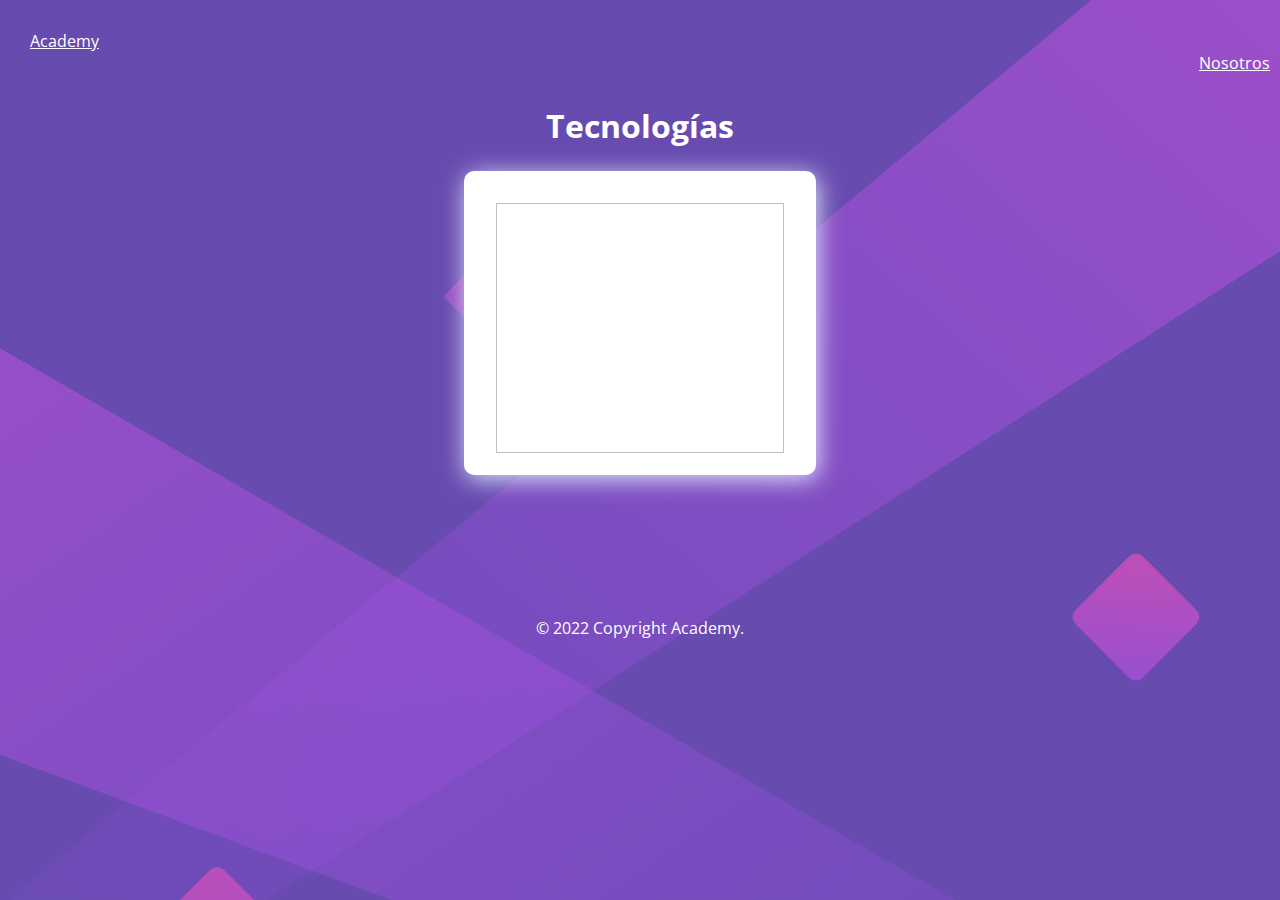
==== index.html @ c37f058a "BASE" ====
<!DOCTYPE html>
<html lang="es">
<head>
  <meta charset="UTF-8">
  <meta http-equiv="X-UA-Compatible" content="IE=edge">
  <meta name="viewport" content="width=device-width, initial-scale=1.0">
  
  <link rel="preconnect" href="https://fonts.googleapis.com" />
  <link rel="preconnect" href="https://fonts.gstatic.com" crossorigin />
  <link
    href="https://fonts.googleapis.com/css2?family=Red+Hat+Display:wght@500;600;700;900&display=swap"
    rel="stylesheet"
  />
  <link rel="stylesheet" href="static/css/style.css">
  <link rel="stylesheet" href="static/css/medias.css">
  <title>Inicio</title>

</head>
<body>
  <!-- HEADER -->
  <header class="hero">
    <nav>
      <a href="index.html" class="logo">Academy</h2>
      <ul class="nav_ul">
        <!--<li><a href="#">Cursos</a></li>-->
        <li><a href="nosotros.html">Nosotros</a></li>
        <!--<li><a href="#">Contacto</a></li>-->
      </ul>
    </nav>
  </header>

  <!-- MAIN -->
  <main class='mainContainer'>
    <section class='flexBoxContainer'>
      <div class='leftFlexBox'>
        <h1 class="mb">Tecnologías</h1>
        <div id="card">
          <img name="slider" width="500" height="250">
          
          <!--<div id="container">
            <h2 class="mb">Order Summary</h2>
            <p class="description mb">
              Lorem ipsum dolor sit amet consectetur, adipisicing elit. Sapiente a facere accusamus voluptas hic dignissimos molestiae itaque, quae provident rem.
            </p>
          </div>-->

        </div>
      </div>
      <!--<div class='rightFlexBox'></div>-->
    </section>

      <!-- FOOTER -->
    <footer class="footer">
      <div class='socialIcons'>
        <i class="fab fa-facebook-f icon"></i>
        <i class="fab fa-twitter icon"></i>
        <i class="fab fa-instagram icon"></i>
      </div>

      <div class="attribution">
        © 2022 Copyright Academy. 
        <!--<a href="#">Your Name Here</a>. -->
      </div>
    </footer>

  </main>
  <script type="text/javascript" src="static/js/app.js"></script>
</body>
</html>
---- static/css/style.css ----
@import url('https://fonts.googleapis.com/css2?family=Poppins:wght@600&display=swap');
@import url('https://fonts.googleapis.com/css2?family=Open+Sans&display=swap');

* {
  margin: 0;
  padding: 0;
  color: #fff;
  font-family: 'Open Sans', sans-serif;
}

ul {
    list-style-type: none;
}

body {
    background-color: hsl(257, 40%, 49%);
    background-image: url(../../static/imgs/bg-mobile.svg);
    background-size: cover;
    background-repeat: no-repeat;
    width: 100%;
    height: 100%;
}

/* ========== HEADER ============ */

.hero{
    display: inline-flex;
    width: 100%;
}


.logo {
    padding: 30px;
    margin-right: 180px;
    width: 35%;
}
  

nav{
    width: 100%;
    display: inline-flex;
}


.nav_ul {
    padding: 30px 10px;
    text-align: end;
    width: 65%;
}

.nav_ulv ul li{
    display: inline-flex;
    justify-content: center;
    align-items: center;
}
/* ========== MAIN ============ */

#card {
    background-color: white;
    height: 15rem;
    width: 35%;
    min-width: 18rem;
    max-width: 18rem;
    margin: 0 auto;
    border-radius: 10px;
    box-shadow: 2px 4px 24px #e0e8ff;
    overflow: hidden;
    padding: 2rem;
}
  
#card > img {
    width: 100%;
    /*border-radius: 10px 10px 0 0;*/
}

.flexBoxContainer {
    display: block;
}
  
.leftFlexBox {
    display: flex;
    flex-direction: column;
    align-items: center;
    justify-content: center;
}
  
.rightFlexBox {
    display: flex;
    flex-direction: column;
    align-items: center;
    justify-content: center;
}


.link {
    text-decoration: none;
    font-size: 12px;
    color: #4f4f4f;
    font-weight: 600;
}
  
.link:hover {
    color: #3829e0;
}

button {
    display: block;
    width: 100%;
    padding: 8px;
    border: none;
    background-color: #3829e0;
    color: white;
    border-radius: 5px;
    box-shadow: 2px 4px 8px #e0e8ff;
    margin-bottom: 24px;
}

/* ========== FOTER ============ */

.mb {
    margin-bottom: 24px;
}

.description {
    font-size: 16px;
    color: grey;
}
  
.socialIcons {
    display: flex;
    align-items: center;
    justify-content: center;
    margin: 2px 0 40px 0;
    width: 100%;
    height: 100px;
}

.attribution{
    display: flex;
    justify-content: center;
}
---- static/css/medias.css ----
@media screen and (min-width: 780px) and (max-width: 1024px){

}

@media screen and (min-width: 480px) and (max-width: 780px){
    .logo {
        padding: 1rem 0;
        margin-right: 0;
    }
    
    .nav_ul {

    }
}

@media screen and (max-width: 480px) {
    .logo {
        padding: 1rem 0;
        margin-right:0;
    }
    
    .nav_ul {
        padding: 1rem 0;
    }

    .nosotros_card {
        width: 19rem !important;
        height: 35rem;
    }


    .nosotros_card_skills {
        width: 100%;
    }
}
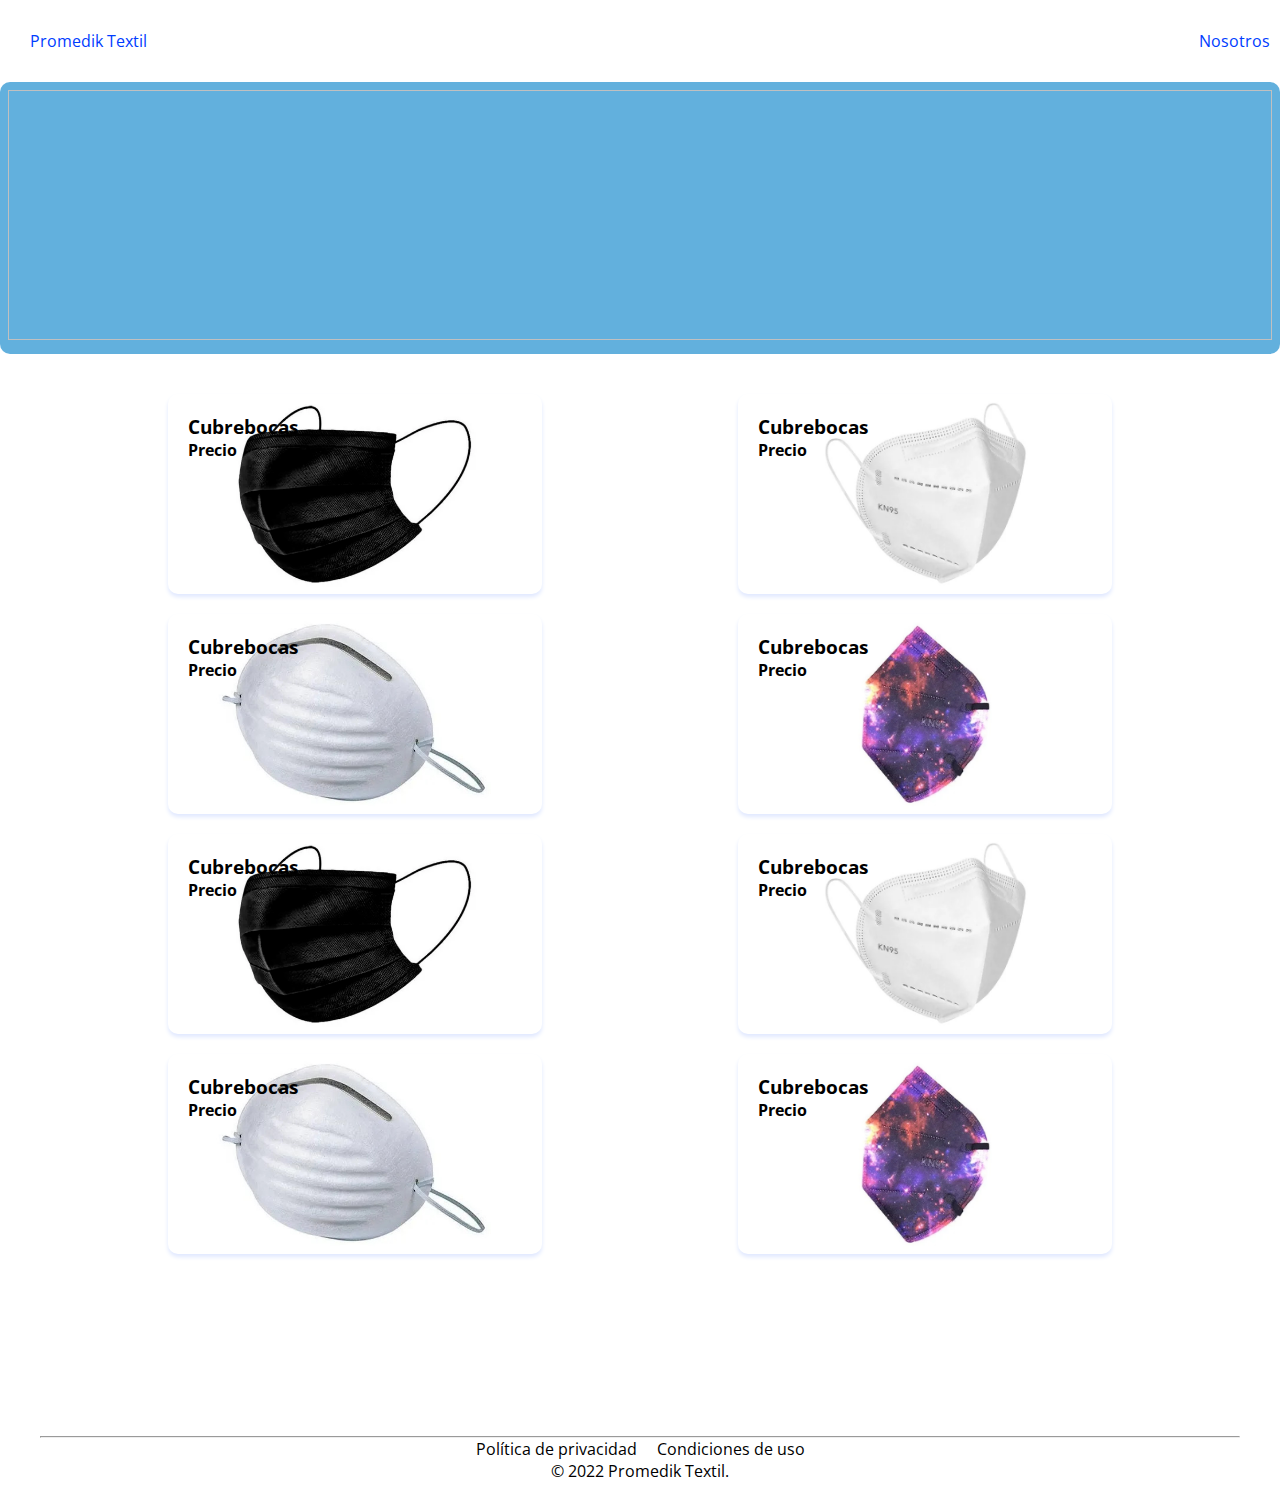
==== commit 4776d08a: "show products" ====
--- a/index.html
+++ b/index.html
@@ -13,40 +13,70 @@
   />
   <link rel="stylesheet" href="static/css/style.css">
   <link rel="stylesheet" href="static/css/medias.css">
-  <title>Inicio</title>
+  <title>Promedik Textil</title>
 
 </head>
 <body>
   <!-- HEADER -->
   <header class="hero">
     <nav>
-      <a href="index.html" class="logo">Academy</h2>
+      <a href="index.html" class="logo">Promedik Textil</h2>
       <ul class="nav_ul">
         <!--<li><a href="#">Cursos</a></li>-->
         <li><a href="nosotros.html">Nosotros</a></li>
         <!--<li><a href="#">Contacto</a></li>-->
       </ul>
     </nav>
+    <section class="container__carousel">
+      <div id="carousel">
+        <img name="slider" width="500" height="250">
+      </div>
+    </section>
   </header>
 
   <!-- MAIN -->
-  <main class='mainContainer'>
-    <section class='flexBoxContainer'>
-      <div class='leftFlexBox'>
-        <h1 class="mb">Tecnologías</h1>
-        <div id="card">
-          <img name="slider" width="500" height="250">
-          
-          <!--<div id="container">
-            <h2 class="mb">Order Summary</h2>
-            <p class="description mb">
-              Lorem ipsum dolor sit amet consectetur, adipisicing elit. Sapiente a facere accusamus voluptas hic dignissimos molestiae itaque, quae provident rem.
-            </p>
-          </div>-->
+  <main class='main__container'>
+    
+    <section class="container__cards">
+      <div class="card" style="background-image: url('./static/imgs/productos/cubrebocas1.jpg');">
+        <h3>Cubrebocas</h3>
+        <p>Precio</p>
+      </div>
 
-        </div>
+      <div class="card" style="background-image: url('./static/imgs/productos/cubrebocas2.jpg');">
+        <h3>Cubrebocas</h3>
+        <p>Precio</p>
       </div>
-      <!--<div class='rightFlexBox'></div>-->
+
+      <div class="card" style="background-image: url('./static/imgs/productos/cubrebocas3.jpg');">
+        <h3>Cubrebocas</h3>
+        <p>Precio</p>
+      </div>
+
+      <div class="card" style="background-image: url('./static/imgs/productos/cubrebocas4.jpg');">
+        <h3>Cubrebocas</h3>
+        <p>Precio</p>
+      </div>
+
+      <div class="card" style="background-image: url('./static/imgs/productos/cubrebocas1.jpg');">
+        <h3>Cubrebocas</h3>
+        <p>Precio</p>
+      </div>
+
+      <div class="card" style="background-image: url('./static/imgs/productos/cubrebocas2.jpg');">
+        <h3>Cubrebocas</h3>
+        <p>Precio</p>
+      </div>
+
+      <div class="card" style="background-image: url('./static/imgs/productos/cubrebocas3.jpg');">
+        <h3>Cubrebocas</h3>
+        <p>Precio</p>
+      </div>
+
+      <div class="card" style="background-image: url('./static/imgs/productos/cubrebocas4.jpg');">
+        <h3>Cubrebocas</h3>
+        <p>Precio</p>
+      </div>
     </section>
 
       <!-- FOOTER -->
@@ -57,8 +87,16 @@
         <i class="fab fa-instagram icon"></i>
       </div>
 
+      
+     
+
+      <hr>
+      <div class="policies">
+        <div>Política de privacidad</div>
+        <div>Condiciones de uso</div>
+      </div>
       <div class="attribution">
-        © 2022 Copyright Academy. 
+        © 2022 Promedik Textil.
         <!--<a href="#">Your Name Here</a>. -->
       </div>
     </footer>
--- a/static/css/style.css
+++ b/static/css/style.css
@@ -4,7 +4,8 @@
 * {
   margin: 0;
   padding: 0;
-  color: #fff;
+  box-sizing: border-box;
+  /*color: #fff;*/
   font-family: 'Open Sans', sans-serif;
 }
 
@@ -13,18 +14,19 @@
 }
 
 body {
-    background-color: hsl(257, 40%, 49%);
-    background-image: url(../../static/imgs/bg-mobile.svg);
+    background-color: hsl(0, 0%, 100%);
+    /* background-image: url(../../static/imgs/bg-mobile.svg);*/
     background-size: cover;
     background-repeat: no-repeat;
     width: 100%;
     height: 100%;
 }
 
+
 /* ========== HEADER ============ */
 
 .hero{
-    display: inline-flex;
+    /*display: inline-flex;*/
     width: 100%;
 }
 
@@ -53,6 +55,28 @@
     justify-content: center;
     align-items: center;
 }
+
+
+header nav a{
+    color: hsl(226, 100%, 50%);
+    text-decoration: none;
+}
+
+#carousel {
+    background-color: #2b94d1bd;
+    height: 17rem;
+    width: 100%;
+    margin: 0;
+    border-radius: 10px;
+    overflow: hidden;
+    padding: 0.5rem;
+}
+  
+#carousel > img {
+    width: 100%;
+    /*border-radius: 10px 10px 0 0;*/
+}
+
 /* ========== MAIN ============ */
 
 #card {
@@ -115,6 +139,49 @@
     margin-bottom: 24px;
 }
 
+
+/**/
+.main__container{
+    /*display: flex;*/
+    width: 100%;
+    max-width: 1200px;
+    margin: auto;
+    
+    /*gap: 20px;*/
+}
+.container__carousel{
+    width: 100%;
+    display: flex;
+    flex-wrap: wrap;
+}
+
+.main__container .container__cards{
+    width: 100%;
+    display: flex;
+    padding: 40px;
+    flex-wrap: wrap;
+    gap: 20px;
+}
+
+.main__container .container__cards .card{
+    border-radius: 10px;
+	min-height: 200px;
+	font-weight: bold;
+	padding: 20px;
+	position: relative;
+	overflow: hidden;
+	background-size: contain;
+    background-repeat: no-repeat;
+	background-position: center center;
+    min-width: 33.33%;
+    margin: auto;
+    box-shadow: 0px 3px 4px 0px #e0e8ff;
+}
+
+
+
+
+
 /* ========== FOTER ============ */
 
 .mb {
@@ -142,3 +209,11 @@
 
 
 
+.policies{
+    color: black;
+    gap: 20px;
+    margin: auto;
+    justify-content: center;
+    align-items: center;
+    display: flex;
+}--- a/static/css/medias.css
+++ b/static/css/medias.css
@@ -35,4 +35,8 @@
     .nosotros_card_skills {
         width: 100%;
     }
+
+    .main__container .container__cards .card{
+        width: 100%;
+    }
 }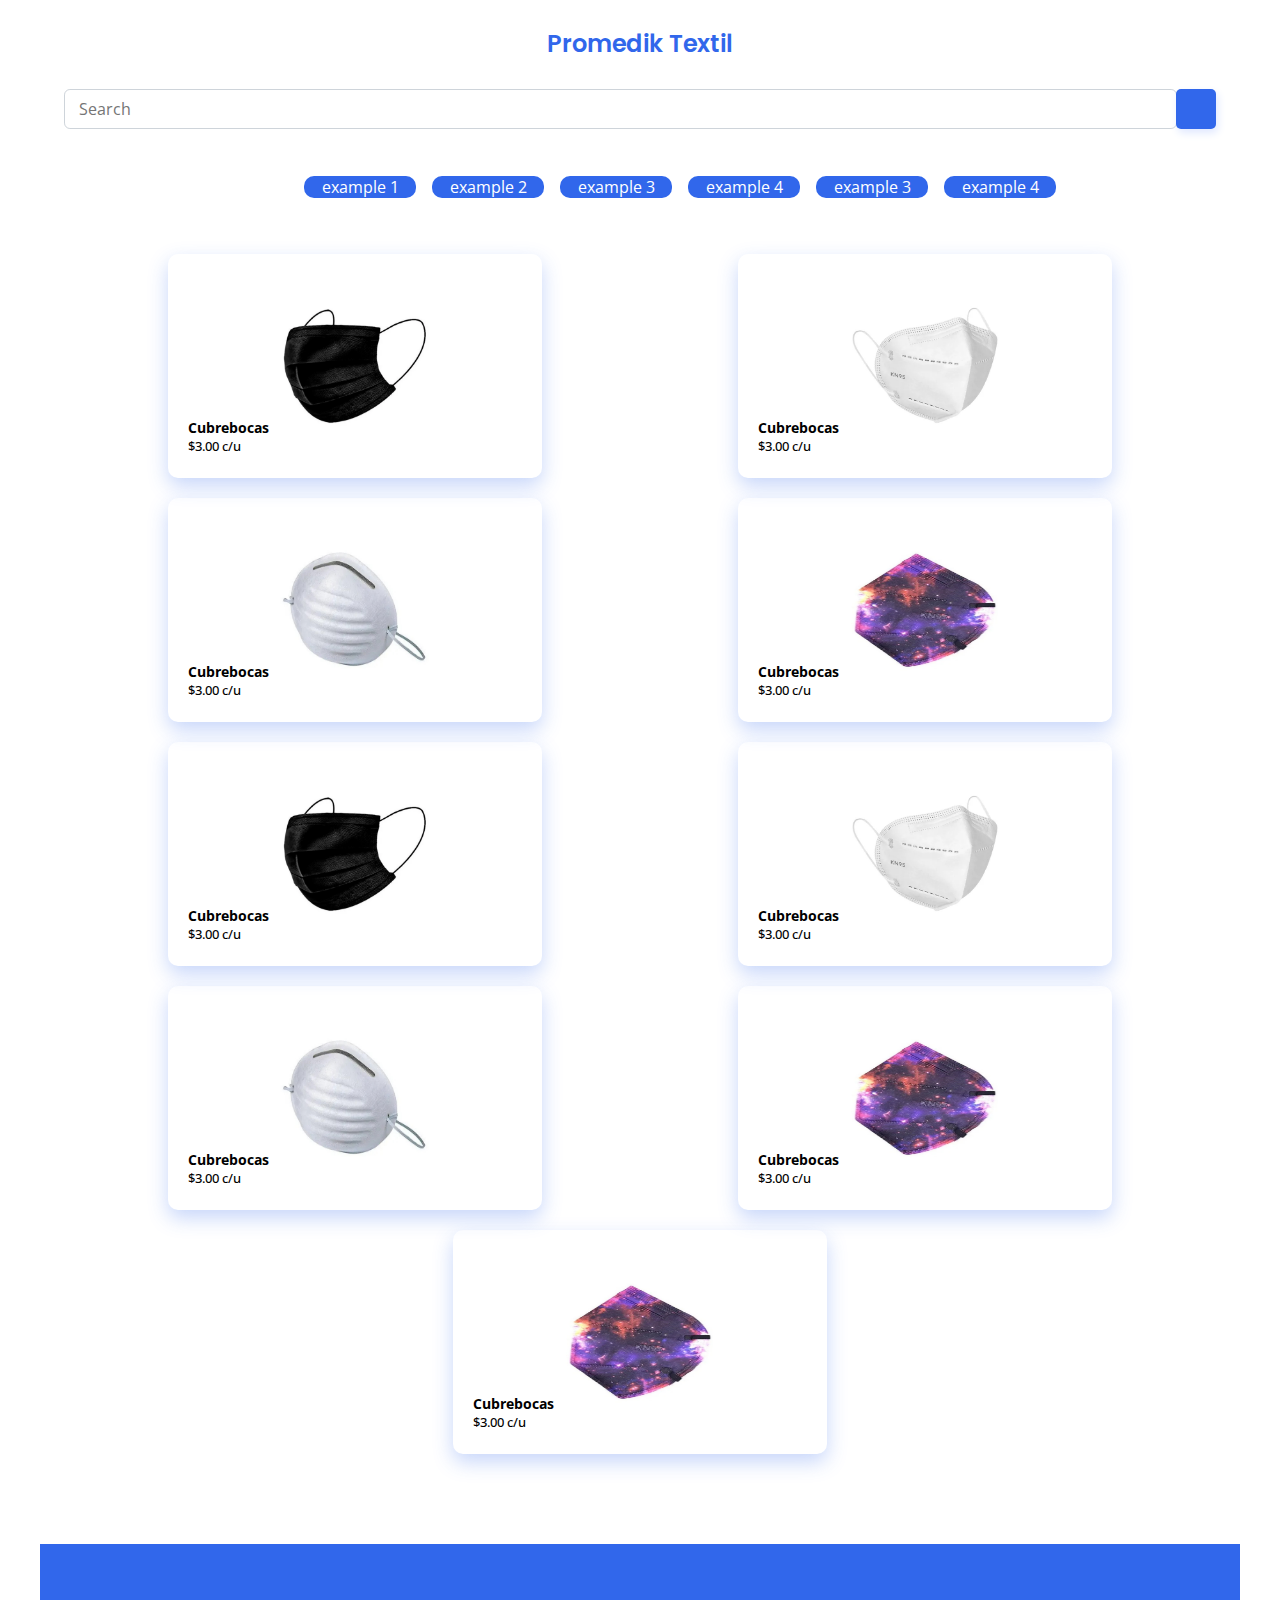
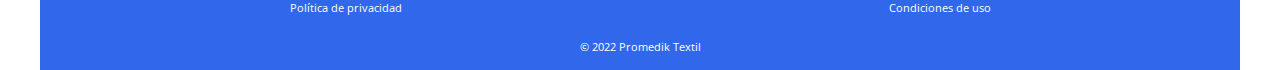
==== commit e6633df8: "[DONE] template landing page" ====
--- a/index.html
+++ b/index.html
@@ -7,6 +7,8 @@
   
   <link rel="preconnect" href="https://fonts.googleapis.com" />
   <link rel="preconnect" href="https://fonts.gstatic.com" crossorigin />
+    <!-- Font awesome 5 -->
+    <link rel="stylesheet" href="https://cdnjs.cloudflare.com/ajax/libs/font-awesome/5.14.0/css/all.min.css" integrity="sha512-1PKOgIY59xJ8Co8+NE6FZ+LOAZKjy+KY8iq0G4B3CyeY6wYHN3yt9PW0XpSriVlkMXe40PTKnXrLnZ9+fkDaog==" crossorigin="anonymous" />
   <link
     href="https://fonts.googleapis.com/css2?family=Red+Hat+Display:wght@500;600;700;900&display=swap"
     rel="stylesheet"
@@ -18,85 +20,155 @@
 </head>
 <body>
   <!-- HEADER -->
-  <header class="hero">
-    <nav>
-      <a href="index.html" class="logo">Promedik Textil</h2>
+  <!--<header class="hero">
+    <nav class="border__bottom">
+      <a href="index.html" class="logo">Promedik Textil</a>
+      <form class="search">
+          <div class="input__group">
+              <input type="text" class="form__search" style="width:60%;" placeholder="Search">
+              <div class="input-group-append">
+                <button class="btn btn-primary" type="submit">
+                  <i class="fa fa-search"></i>
+                </button>
+              </div>
+          </div>
+      </form> 
       <ul class="nav_ul">
-        <!--<li><a href="#">Cursos</a></li>-->
         <li><a href="nosotros.html">Nosotros</a></li>
-        <!--<li><a href="#">Contacto</a></li>-->
       </ul>
     </nav>
-    <section class="container__carousel">
+  </header>-->
+
+  <nav class="">
+    <a href="index.html" class="logo">Promedik Textil</a>
+
+    <!--<ul class="nav_ul">
+      <li><a href="nosotros.html">Nosotros</a></li>
+    </ul>-->
+    <div class="input__group">
+      <input type="text" class="form__search" style="width:60%;" placeholder="Search">
+      <div class="input-group-append">
+        <button class="btn btn-primary" type="submit">
+          <i class="fa fa-search"></i>
+        </button>
+      </div>
+    </div>
+  </nav>
+ 
+
+  <!-- MAIN -->
+  <main class='main__container mt-2'>
+    
+    <!--<section class="container__carousel">
       <div id="carousel">
         <img name="slider" width="500" height="250">
       </div>
+    </section>-->
+
+    <section class="list_horizontal_container">
+      <ul class="render__items">
+        <li class="chip">
+          example 1
+        </li>
+        <li class="chip">
+          example 2
+        </li>
+        <li class="chip">
+          example 3
+        </li>
+        <li class="chip">
+          example 4
+        </li>
+        <li class="chip">
+          example 3
+        </li>
+        <li class="chip">
+          example 4
+        </li>
+      </ul>
     </section>
-  </header>
 
-  <!-- MAIN -->
-  <main class='main__container'>
-    
     <section class="container__cards">
       <div class="card" style="background-image: url('./static/imgs/productos/cubrebocas1.jpg');">
-        <h3>Cubrebocas</h3>
-        <p>Precio</p>
+        <div class="texts">
+          <h3>Cubrebocas</h3>
+          <p>$3.00 c/u</p>
+        </div>
       </div>
 
       <div class="card" style="background-image: url('./static/imgs/productos/cubrebocas2.jpg');">
-        <h3>Cubrebocas</h3>
-        <p>Precio</p>
+        <div class="texts">
+          <h3>Cubrebocas</h3>
+          <p>$3.00 c/u</p>
+        </div>
       </div>
 
       <div class="card" style="background-image: url('./static/imgs/productos/cubrebocas3.jpg');">
-        <h3>Cubrebocas</h3>
-        <p>Precio</p>
+        <div class="texts">
+          <h3>Cubrebocas</h3>
+          <p>$3.00 c/u</p>
+        </div>
       </div>
 
       <div class="card" style="background-image: url('./static/imgs/productos/cubrebocas4.jpg');">
-        <h3>Cubrebocas</h3>
-        <p>Precio</p>
+        <div class="texts">
+          <h3>Cubrebocas</h3>
+          <p>$3.00 c/u</p>
+        </div>
       </div>
 
       <div class="card" style="background-image: url('./static/imgs/productos/cubrebocas1.jpg');">
-        <h3>Cubrebocas</h3>
-        <p>Precio</p>
+        <div class="texts">
+          <h3>Cubrebocas</h3>
+          <p>$3.00 c/u</p>
+        </div>
       </div>
 
       <div class="card" style="background-image: url('./static/imgs/productos/cubrebocas2.jpg');">
-        <h3>Cubrebocas</h3>
-        <p>Precio</p>
+        <div class="texts">
+          <h3>Cubrebocas</h3>
+          <p>$3.00 c/u</p>
+        </div>
       </div>
 
       <div class="card" style="background-image: url('./static/imgs/productos/cubrebocas3.jpg');">
-        <h3>Cubrebocas</h3>
-        <p>Precio</p>
+        <div class="texts">
+          <h3>Cubrebocas</h3>
+          <p>$3.00 c/u</p>
+        </div>
       </div>
 
       <div class="card" style="background-image: url('./static/imgs/productos/cubrebocas4.jpg');">
-        <h3>Cubrebocas</h3>
-        <p>Precio</p>
+        <div class="texts">
+          <h3>Cubrebocas</h3>
+          <p>$3.00 c/u</p>
+        </div>
+      </div>
+      
+      <div class="card" style="background-image: url('./static/imgs/productos/cubrebocas4.jpg');">
+        <div class="texts">
+          <h3>Cubrebocas</h3>
+          <p>$3.00 c/u</p>
+        </div>
       </div>
     </section>
 
       <!-- FOOTER -->
-    <footer class="footer">
-      <div class='socialIcons'>
+    <footer>
+      <div class='social__icons'>
         <i class="fab fa-facebook-f icon"></i>
         <i class="fab fa-twitter icon"></i>
         <i class="fab fa-instagram icon"></i>
       </div>
 
-      
-     
+    
 
-      <hr>
       <div class="policies">
-        <div>Política de privacidad</div>
-        <div>Condiciones de uso</div>
+        <a href="/">Política de privacidad</a>
+        <a href="/">Condiciones de uso</a>
       </div>
       <div class="attribution">
-        © 2022 Promedik Textil.
+        © 2022 Promedik Textil
         <!--<a href="#">Your Name Here</a>. -->
       </div>
     </footer>
--- a/static/css/style.css
+++ b/static/css/style.css
@@ -20,8 +20,18 @@
     background-repeat: no-repeat;
     width: 100%;
     height: 100%;
-}
-
+    overflow-x: hidden;
+}
+
+/* ========== UTILS ============ */
+
+.border__bottom {
+    border-bottom: 1px solid #e4e4e4 !important;
+}
+
+.mt-2{
+    margin-top: 2rem;
+}
 
 /* ========== HEADER ============ */
 
@@ -33,37 +43,51 @@
 
 .logo {
     padding: 30px;
-    margin-right: 180px;
-    width: 35%;
+    /*margin-right: 180px;*/
+    width: 33.33%;
+    font-family: 'Poppins';
+    font-style: normal;
+    font-weight: 600;
+    font-size: 24px;
+    line-height: 96.9%;
+    text-decoration: none;
+    margin: 1rem;
+    color: #3167EB;
 }
   
 
 nav{
     width: 100%;
-    display: inline-flex;
+    display: block;
+    height: 8rem;
+    margin: 2rem auto 0 auto;
+    justify-content: center;
+    align-items: center;
+    text-align: center;
 }
 
 
 .nav_ul {
     padding: 30px 10px;
-    text-align: end;
-    width: 65%;
+    text-align: center;
+    width: 33.33%;
 }
 
 .nav_ulv ul li{
     display: inline-flex;
     justify-content: center;
     align-items: center;
+    cursor: pointer;
 }
 
 
 header nav a{
-    color: hsl(226, 100%, 50%);
+    color: #3167EB;
     text-decoration: none;
 }
 
 #carousel {
-    background-color: #2b94d1bd;
+    background-color: white;
     height: 17rem;
     width: 100%;
     margin: 0;
@@ -75,6 +99,77 @@
 #carousel > img {
     width: 100%;
     /*border-radius: 10px 10px 0 0;*/
+}
+
+/* ---------- FORM -------------*/
+form {
+    display: block;
+    /*margin-top: 0em;*/
+    padding-top: 30px;
+    width: 33.33%;
+}
+
+.input__group {
+    position: relative;
+    display: flex;
+    flex-wrap: wrap;
+    align-items: stretch;
+    width: 90%;
+    margin: 2rem auto;
+}
+
+.input-group-append {
+    margin-left: -1px;
+}
+
+.input-group-append {
+    display: flex;
+    height: 2.5rem;
+}
+
+.input-group-append .btn {
+    position: relative;
+    z-index: 2;
+    height: 2.5rem;
+    width: 2.5rem;
+}
+
+.fa {
+    font-weight: 900;
+    font-family: "Font Awesome 5 Free";
+}
+
+
+
+.input__group > .form__search{
+    position: relative;
+    flex: 1 1 auto;
+    width: 1%;
+    margin-bottom: 0;
+}
+
+.form__search{
+    display: block;
+    width: 100%;
+    height: calc(1.5em + 0.9rem + 2px);
+    padding: 0.45rem 0.85rem;
+    font-size: 1rem;
+    font-weight: 400;
+    line-height: 1.5;
+    color: #495057;
+    background-color: #fff;
+    background-clip: padding-box;
+    border: 1px solid #ced4da;
+    border-radius: 0.37rem;
+    transition: border-color 0.15s ease-in-out, box-shadow 0.15s ease-in-out;
+}
+
+.form__search:focus {
+    color: #495057;
+    background-color: #fff;
+    border-color: #a5bdf6;
+    outline: 0;
+    box-shadow: 0px 0.1px .5px rgba(49, 103, 235, 0.27);
 }
 
 /* ========== MAIN ============ */
@@ -100,6 +195,8 @@
 .flexBoxContainer {
     display: block;
 }
+
+
   
 .leftFlexBox {
     display: flex;
@@ -132,7 +229,7 @@
     width: 100%;
     padding: 8px;
     border: none;
-    background-color: #3829e0;
+    background-color: #3167EB;
     color: white;
     border-radius: 5px;
     box-shadow: 2px 4px 8px #e0e8ff;
@@ -150,9 +247,10 @@
     /*gap: 20px;*/
 }
 .container__carousel{
-    width: 100%;
+    width: 90%;
     display: flex;
     flex-wrap: wrap;
+    margin: auto;
 }
 
 .main__container .container__cards{
@@ -165,24 +263,94 @@
 
 .main__container .container__cards .card{
     border-radius: 10px;
-	min-height: 200px;
+	height: 14rem;
 	font-weight: bold;
 	padding: 20px;
 	position: relative;
 	overflow: hidden;
-	background-size: contain;
+	background-size: 10rem 8rem;
     background-repeat: no-repeat;
 	background-position: center center;
-    min-width: 33.33%;
-    margin: auto;
-    box-shadow: 0px 3px 4px 0px #e0e8ff;
-}
-
-
-
-
-
+    width: 33.33%;
+    margin: auto;
+    /*box-shadow: 0px 3px 4px 0px #e0e8ff;*/
+    box-shadow: 0px 8px 20px rgba(49, 103, 235, 0.27);
+    cursor: pointer;
+}
+
+
+.card .texts{
+    padding-top: 9rem;
+    height: 2rem;
+    width: 100%;
+    justify-content: space-between;
+}
+
+.card .texts h3{
+    font-size: 0.9rem;
+}
+
+.card .texts p{
+    font-weight: 500;
+    font-size: 0.8rem;
+}
+
+.list_horizontal_container {
+    display: flex;
+    overflow: auto;
+    padding: 1rem 0;
+    width: 100vw;
+}
+
+.list_horizontal_container ul {
+    display: flex!important;
+    list-style-type: none;
+    margin: auto;
+    margin-block-start: 0;
+    padding-inline-start: 0;
+    text-decoration: none;
+    width: 300vw;
+    margin: auto;
+    justify-content: center;
+}
+
+.list_horizontal_container ul li {
+    background: #3167EB;
+    border-radius: 10px;
+    min-width: 7rem;
+    color: white;
+    float: left;
+    text-align: center;
+    vertical-align: middle;
+    justify-content: center;
+    margin: auto 0.5rem;
+    cursor: pointer;
+}
+
+
+
+.render__items {
+    display: flex;
+    width: 100%;
+}
+
+/*.render__items .chip {
+    background: #3167EB;
+    border-radius: 10px;
+    width: 7rem;
+    text-align: center;
+    color: white;
+    float: left;
+}*/
 /* ========== FOTER ============ */
+
+footer{
+    height: auto;
+    margin-top: 50px;
+    background-color: #3167EB;
+    padding: 1rem;
+    color: #fff;
+}
 
 .mb {
     margin-bottom: 24px;
@@ -193,13 +361,18 @@
     color: grey;
 }
   
-.socialIcons {
-    display: flex;
-    align-items: center;
-    justify-content: center;
-    margin: 2px 0 40px 0;
-    width: 100%;
-    height: 100px;
+.social__icons {
+    display: flex;
+    justify-content: space-between;
+    height: auto;
+    margin: 1rem 4rem
+}
+
+.policies > a {
+    margin: 0.5rem auto;
+    font-size: 0.7rem;
+    text-decoration: none;
+    color: rgb(255, 255, 255);
 }
 
 .attribution{
@@ -216,4 +389,9 @@
     justify-content: center;
     align-items: center;
     display: flex;
+}
+
+.attribution{
+    margin: 1rem auto 0 auto;
+    font-size: 0.7rem;
 }--- a/static/css/medias.css
+++ b/static/css/medias.css
@@ -2,7 +2,22 @@
 
 
 @media screen and (min-width: 780px) and (max-width: 1024px){
+    
+    .card .texts {
+        padding-top: 10rem;
+    }
 
+    .main__container .container__cards .card{
+        width: 30%;
+    }
+
+    .social__icons {
+        margin: 1rem 21rem;
+    }
+
+    .policies {
+        margin: auto 16rem;
+    }
 }
 
 @media screen and (min-width: 480px) and (max-width: 780px){
@@ -14,13 +29,17 @@
     .nav_ul {
 
     }
+
+    .main__container .container__cards .card{
+        width: 30%;
+    }
 }
 
 @media screen and (max-width: 480px) {
-    .logo {
+    /*.logo {
         padding: 1rem 0;
         margin-right:0;
-    }
+    }*/
     
     .nav_ul {
         padding: 1rem 0;
@@ -39,4 +58,14 @@
     .main__container .container__cards .card{
         width: 100%;
     }
+    
+    
+    .list_horizontal_container ul li:first-child {
+        margin-left: 2rem;
+    }
+
+    .list_horizontal_container ul li:last-child {
+        margin-right: 2rem;
+    }
+    
 }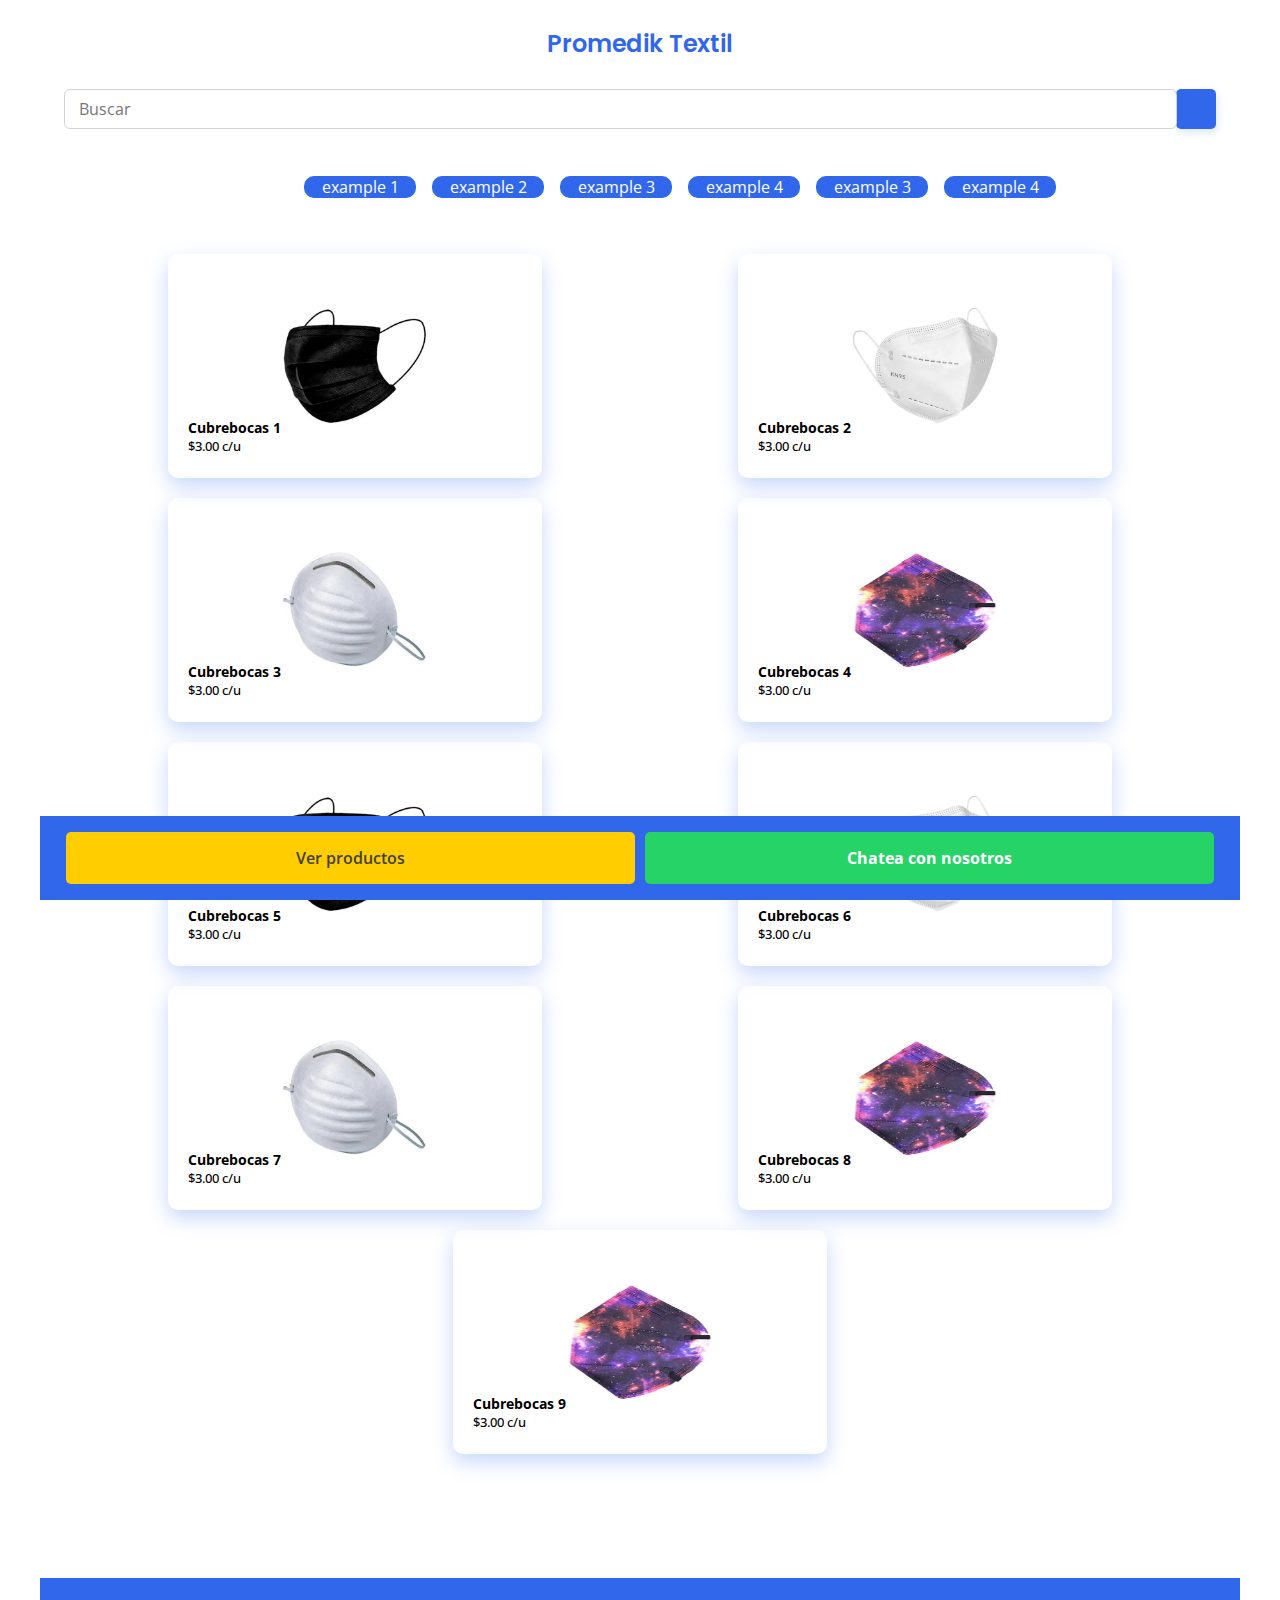
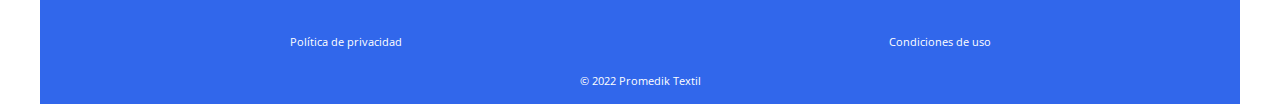
==== commit 9fe0f37c: "[ADD SEARCH INPUT] working!" ====
--- a/index.html
+++ b/index.html
@@ -46,15 +46,28 @@
       <li><a href="nosotros.html">Nosotros</a></li>
     </ul>-->
     <div class="input__group">
-      <input type="text" class="form__search" style="width:60%;" placeholder="Search">
+      <input type="search" 
+      id="searchbox" 
+      class="form__search" 
+      style="width:60%;" 
+      placeholder="Buscar">
+
       <div class="input-group-append">
-        <button class="btn btn-primary" type="submit">
+        <button class="btn__search"
+          onclick="seach_product()"
+        >
           <i class="fa fa-search"></i>
         </button>
       </div>
     </div>
   </nav>
  
+
+  <!---->
+
+
+
+  <!---->
 
   <!-- MAIN -->
   <main class='main__container mt-2'>
@@ -91,74 +104,97 @@
     <section class="container__cards">
       <div class="card" style="background-image: url('./static/imgs/productos/cubrebocas1.jpg');">
         <div class="texts">
-          <h3>Cubrebocas</h3>
-          <p>$3.00 c/u</p>
-        </div>
+          <h3>Cubrebocas 1</h3>
+          <p>$3.00 c/u</p>
+        </div>
+        <!-- any keyword -->
+      <span class="is-hidden">secret</span> 
+
       </div>
 
       <div class="card" style="background-image: url('./static/imgs/productos/cubrebocas2.jpg');">
         <div class="texts">
-          <h3>Cubrebocas</h3>
+          <h3>Cubrebocas 2</h3>
           <p>$3.00 c/u</p>
         </div>
       </div>
 
       <div class="card" style="background-image: url('./static/imgs/productos/cubrebocas3.jpg');">
         <div class="texts">
-          <h3>Cubrebocas</h3>
+          <h3>Cubrebocas 3</h3>
           <p>$3.00 c/u</p>
         </div>
       </div>
 
       <div class="card" style="background-image: url('./static/imgs/productos/cubrebocas4.jpg');">
         <div class="texts">
-          <h3>Cubrebocas</h3>
+          <h3>Cubrebocas 4</h3>
           <p>$3.00 c/u</p>
         </div>
       </div>
 
       <div class="card" style="background-image: url('./static/imgs/productos/cubrebocas1.jpg');">
         <div class="texts">
-          <h3>Cubrebocas</h3>
+          <h3>Cubrebocas 5</h3>
           <p>$3.00 c/u</p>
         </div>
       </div>
 
       <div class="card" style="background-image: url('./static/imgs/productos/cubrebocas2.jpg');">
         <div class="texts">
-          <h3>Cubrebocas</h3>
+          <h3>Cubrebocas 6</h3>
           <p>$3.00 c/u</p>
         </div>
       </div>
 
       <div class="card" style="background-image: url('./static/imgs/productos/cubrebocas3.jpg');">
         <div class="texts">
-          <h3>Cubrebocas</h3>
+          <h3>Cubrebocas 7</h3>
           <p>$3.00 c/u</p>
         </div>
       </div>
 
       <div class="card" style="background-image: url('./static/imgs/productos/cubrebocas4.jpg');">
         <div class="texts">
-          <h3>Cubrebocas</h3>
-          <p>$3.00 c/u</p>
-        </div>
-      </div>
-      
+          <h3>Cubrebocas 8</h3>
+          <p>$3.00 c/u</p>
+        </div>
+      </div>
+
       <div class="card" style="background-image: url('./static/imgs/productos/cubrebocas4.jpg');">
         <div class="texts">
-          <h3>Cubrebocas</h3>
+          <h3>Cubrebocas 9</h3>
           <p>$3.00 c/u</p>
         </div>
       </div>
     </section>
 
       <!-- FOOTER -->
+    <div data-sal="fade" class="sticky-cta sal-animate" data-sal-delay="1000" id="modal__index">
+      <div class="cta-container">
+        <div class="cta">
+        <button class="btn__transparent btn__text_gray" onclick="show_products()" >
+          Ver productos
+        </button>
+        </div>
+        <div class="cta whatsapp-color">
+          <a rel="noopener noreferrer" target="_blank" href="https://api.whatsapp.com/send?phone=5212221495577&amp;text=¡Hola equipo Promedik! Quiero saber más sobre sus productos">
+            Chatea con nosotros</a>
+          </div>
+        </div>
+      </div>
+    
     <footer>
       <div class='social__icons'>
-        <i class="fab fa-facebook-f icon"></i>
-        <i class="fab fa-twitter icon"></i>
-        <i class="fab fa-instagram icon"></i>
+        <a href="">
+          <i class="fab fa-facebook-f icon"></i>
+        </a>
+        <a href="">
+          <i class="fab fa-twitter icon"></i>
+        </a>
+        <a href="">
+          <i class="fab fa-instagram icon"></i>
+        </a>
       </div>
 
     
@@ -171,6 +207,9 @@
         © 2022 Promedik Textil
         <!--<a href="#">Your Name Here</a>. -->
       </div>
+
+      
+
     </footer>
 
   </main>
--- a/static/css/style.css
+++ b/static/css/style.css
@@ -23,8 +23,14 @@
     overflow-x: hidden;
 }
 
-/* ========== UTILS ============ */
-
+a{
+    text-decoration: none !important;
+}
+
+/** ====================================
+   *          🔰 UTILS
+
+  ==================================== **/
 .border__bottom {
     border-bottom: 1px solid #e4e4e4 !important;
 }
@@ -33,8 +39,11 @@
     margin-top: 2rem;
 }
 
-/* ========== HEADER ============ */
-
+
+/** ====================================
+   *          🔰 HEADER
+
+  ==================================== **/
 .hero{
     /*display: inline-flex;*/
     width: 100%;
@@ -101,7 +110,12 @@
     /*border-radius: 10px 10px 0 0;*/
 }
 
-/* ---------- FORM -------------*/
+/** ====================================
+   *          🔰 FORM
+
+  ==================================== **/
+
+
 form {
     display: block;
     /*margin-top: 0em;*/
@@ -172,8 +186,12 @@
     box-shadow: 0px 0.1px .5px rgba(49, 103, 235, 0.27);
 }
 
-/* ========== MAIN ============ */
-
+
+
+/** ====================================
+   *          🔰 MAIN
+
+  ==================================== **/
 #card {
     background-color: white;
     height: 15rem;
@@ -224,9 +242,10 @@
     color: #3829e0;
 }
 
-button {
+.btn__search {
     display: block;
-    width: 100%;
+    height: 2.5rem;
+    width: 2.5rem;
     padding: 8px;
     border: none;
     background-color: #3167EB;
@@ -234,8 +253,23 @@
     border-radius: 5px;
     box-shadow: 2px 4px 8px #e0e8ff;
     margin-bottom: 24px;
-}
-
+    cursor: pointer;
+}
+
+.btn__transparent {
+    outline: none;
+    width: 100%;
+    border: none;
+    background-color: transparent;
+    cursor: pointer;
+}
+
+.btn__text_gray {
+    color: rgb(65, 65, 65);
+    font-size: .9rem;
+    font-size: 1rem;
+    font-weight: 600;
+}
 
 /**/
 .main__container{
@@ -342,11 +376,14 @@
     color: white;
     float: left;
 }*/
-/* ========== FOTER ============ */
-
+
+
+/** ====================================
+   *          🔰 FOTER
+
+  ==================================== **/
 footer{
     height: auto;
-    margin-top: 50px;
     background-color: #3167EB;
     padding: 1rem;
     color: #fff;
@@ -394,4 +431,54 @@
 .attribution{
     margin: 1rem auto 0 auto;
     font-size: 0.7rem;
+}
+
+
+.sticky-cta {
+    background-color: #3167eb;
+    width: 100%;
+    position: -webkit-sticky;
+    position: sticky;
+    bottom: 0;
+    color: #fff;
+    padding: 10px 20px;
+    box-sizing: border-box;
+    border: 1px solid #3167eb;
+}
+
+.sticky-cta .cta-container {
+    margin: 0 auto;
+    display: flex;
+}
+
+.sticky-cta .cta-container .cta.whatsapp-color {
+    background-color: #25d366;
+}
+
+.sticky-cta .cta-container .cta.whatsapp-color a {
+    color: white;
+}
+
+.sticky-cta .cta-container .cta {
+    font-weight: 700;
+    flex: 1 1;
+    background-color: #ffcd00;
+    border-radius: 5px;
+    padding: 15px 10px;
+    text-align: center;
+    margin: 5px;
+}
+
+
+
+.icon {
+    color: white;
+}
+
+/** ====================================
+   *          🔰 EFFECTS
+
+  ==================================== **/
+.is-hidden{
+    display: none;
 }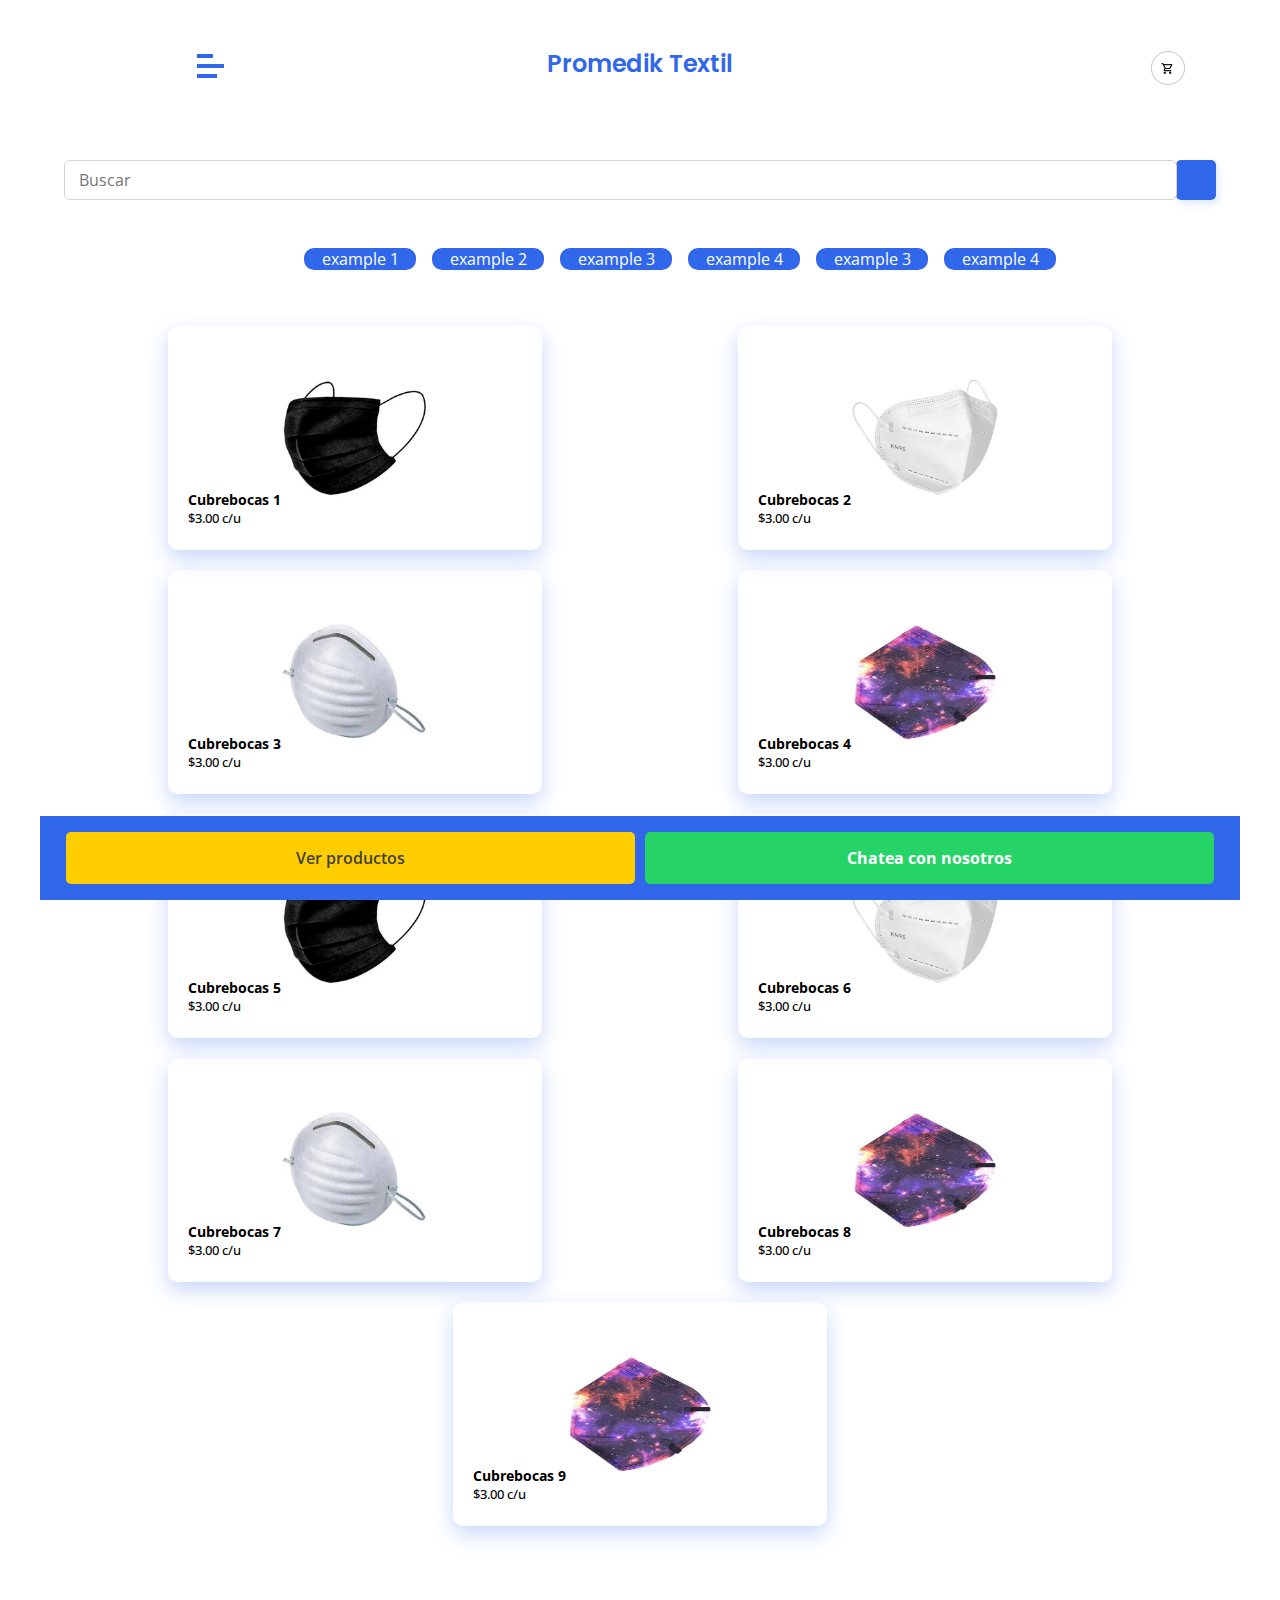
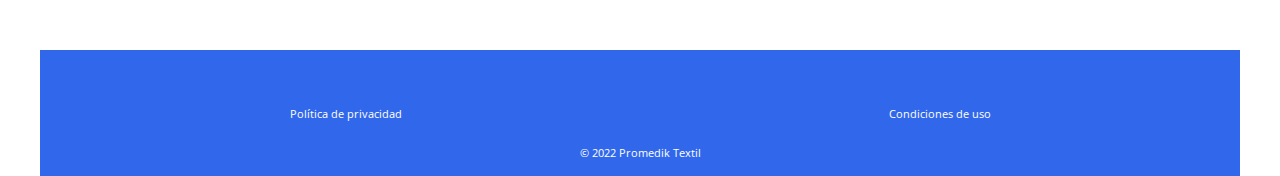
==== commit b4c7faba: "[HAMBUERGUER] using classes instead ids" ====
--- a/index.html
+++ b/index.html
@@ -40,32 +40,47 @@
   </header>-->
 
   <nav class="">
+    <div class="burger-menu">
+      <span></span>
+    </div>
+    <div class="menu">
+        <ul>
+          <li><a href="#">Inicio</a></li>
+          <li><a href="#">Productos</a></li>
+          <li><a href="#">Nosotros</a></li>
+          <li><a href="#">Contacto</a></li>
+        </ul>
+    </div>
+
     <a href="index.html" class="logo">Promedik Textil</a>
 
+    <div class="shopping_cart">
+      <img src="./static/imgs/resources/shopping_cart.png" alt="shopping_cart">
+    </div>
     <!--<ul class="nav_ul">
       <li><a href="nosotros.html">Nosotros</a></li>
     </ul>-->
-    <div class="input__group">
-      <input type="search" 
-      id="searchbox" 
-      class="form__search" 
-      style="width:60%;" 
-      placeholder="Buscar">
-
-      <div class="input-group-append">
-        <button class="btn__search"
-          onclick="seach_product()"
-        >
-          <i class="fa fa-search"></i>
-        </button>
-      </div>
-    </div>
+    
   </nav>
  
 
   <!---->
 
-
+  <div class="input__group">
+    <input type="search" 
+    id="searchbox" 
+    class="form__search" 
+    style="width:60%;" 
+    placeholder="Buscar">
+
+    <div class="input-group-append">
+      <button class="btn__search"
+        onclick="seach_product()"
+      >
+        <i class="fa fa-search"></i>
+      </button>
+    </div>
+  </div>
 
   <!---->
 
--- a/static/css/style.css
+++ b/static/css/style.css
@@ -23,6 +23,7 @@
     overflow-x: hidden;
 }
 
+
 a{
     text-decoration: none !important;
 }
@@ -49,32 +50,31 @@
     width: 100%;
 }
 
-
 .logo {
-    padding: 30px;
-    /*margin-right: 180px;*/
-    width: 33.33%;
+    padding: 30px 0;
+    width: 65%;
     font-family: 'Poppins';
     font-style: normal;
     font-weight: 600;
     font-size: 24px;
     line-height: 96.9%;
-    text-decoration: none;
-    margin: 1rem;
+    margin: 1rem 0;
     color: #3167EB;
 }
-  
-
-nav{
-    width: 100%;
-    display: block;
+
+
+  
+
+
+nav {
+    width: 100%;
+    display: flex;
     height: 8rem;
-    margin: 2rem auto 0 auto;
+    margin: 0rem auto 0 auto;
     justify-content: center;
     align-items: center;
     text-align: center;
 }
-
 
 .nav_ul {
     padding: 30px 10px;
@@ -479,6 +479,105 @@
    *          🔰 EFFECTS
 
   ==================================== **/
+
+/* Search */  
 .is-hidden{
     display: none;
-}+}
+
+.shopping_cart{
+    height: 27px;
+    width: 17.5%;
+}
+
+/* Hamburguer */  
+
+.burger-menu {
+    cursor: pointer;
+    height: 27px;
+    width: 17.5%;
+    margin: 0;
+    overflow: visible;
+    position: relative;
+    z-index:2;
+  }
+  .burger-menu span,
+  .burger-menu span:before,
+  .burger-menu span:after {
+    background: #3167EB;
+    display: block;
+    height: 4px;
+    opacity: 1;
+    position: absolute;
+    transition: 0.3s ease-in-out;
+  }
+  .burger-menu span:before,
+  .burger-menu span:after {
+    content: "";
+  }
+  .burger-menu span {
+    right: 0px;
+    top: 13px;
+    width: 27px;
+  }
+  .burger-menu span:before {
+    left: 0px;
+    top: -10px;
+    width: 16px;
+  }
+  .burger-menu span:after {
+    left: 0px;
+    top: 10px;
+    width: 20px;
+  }
+  
+  .burger-menu.close span {
+    transform: rotate(-45deg);
+    top: 13px;
+    width: 27px;
+  }
+  .burger-menu.close span:before {
+    top: 0px;
+    transform: rotate(90deg);
+    width: 27px;
+  }
+  .burger-menu.close span:after {
+    top: 0px;
+    left:0;
+    transform: rotate(90deg);
+    opacity:0;
+    width:0;
+  }
+  
+  .menu{
+    z-index:1;
+    min-width:100%;
+    min-height:100%;
+    position: fixed;
+    top:0;
+    height:0;
+    visibility: hidden;
+    opacity: 0;
+    text-align:center;
+    padding-top:20px;
+    transition: all 0.3s ease-in-out;
+    
+  }
+  
+  .menu.overlay{
+    visibility: visible;
+    opacity: 1;
+    padding-top:100px;
+    background:#3971ff;
+  }
+  
+  .menu li{
+    list-style:none;
+  }
+  .menu a{
+    color:#fff;
+    display:block;
+    font-size: 32px;
+    margin-bottom:30px;
+    text-decoration:none;
+  }--- a/static/css/medias.css
+++ b/static/css/medias.css
@@ -3,12 +3,19 @@
 
 @media screen and (min-width: 780px) and (max-width: 1024px){
     
+    .logo {
+        padding: 30px;
+    }
     .card .texts {
         padding-top: 10rem;
     }
 
     .main__container .container__cards .card{
         width: 30%;
+    }
+
+    nav{
+        margin: 2rem auto 0 auto;
     }
 
     .social__icons {
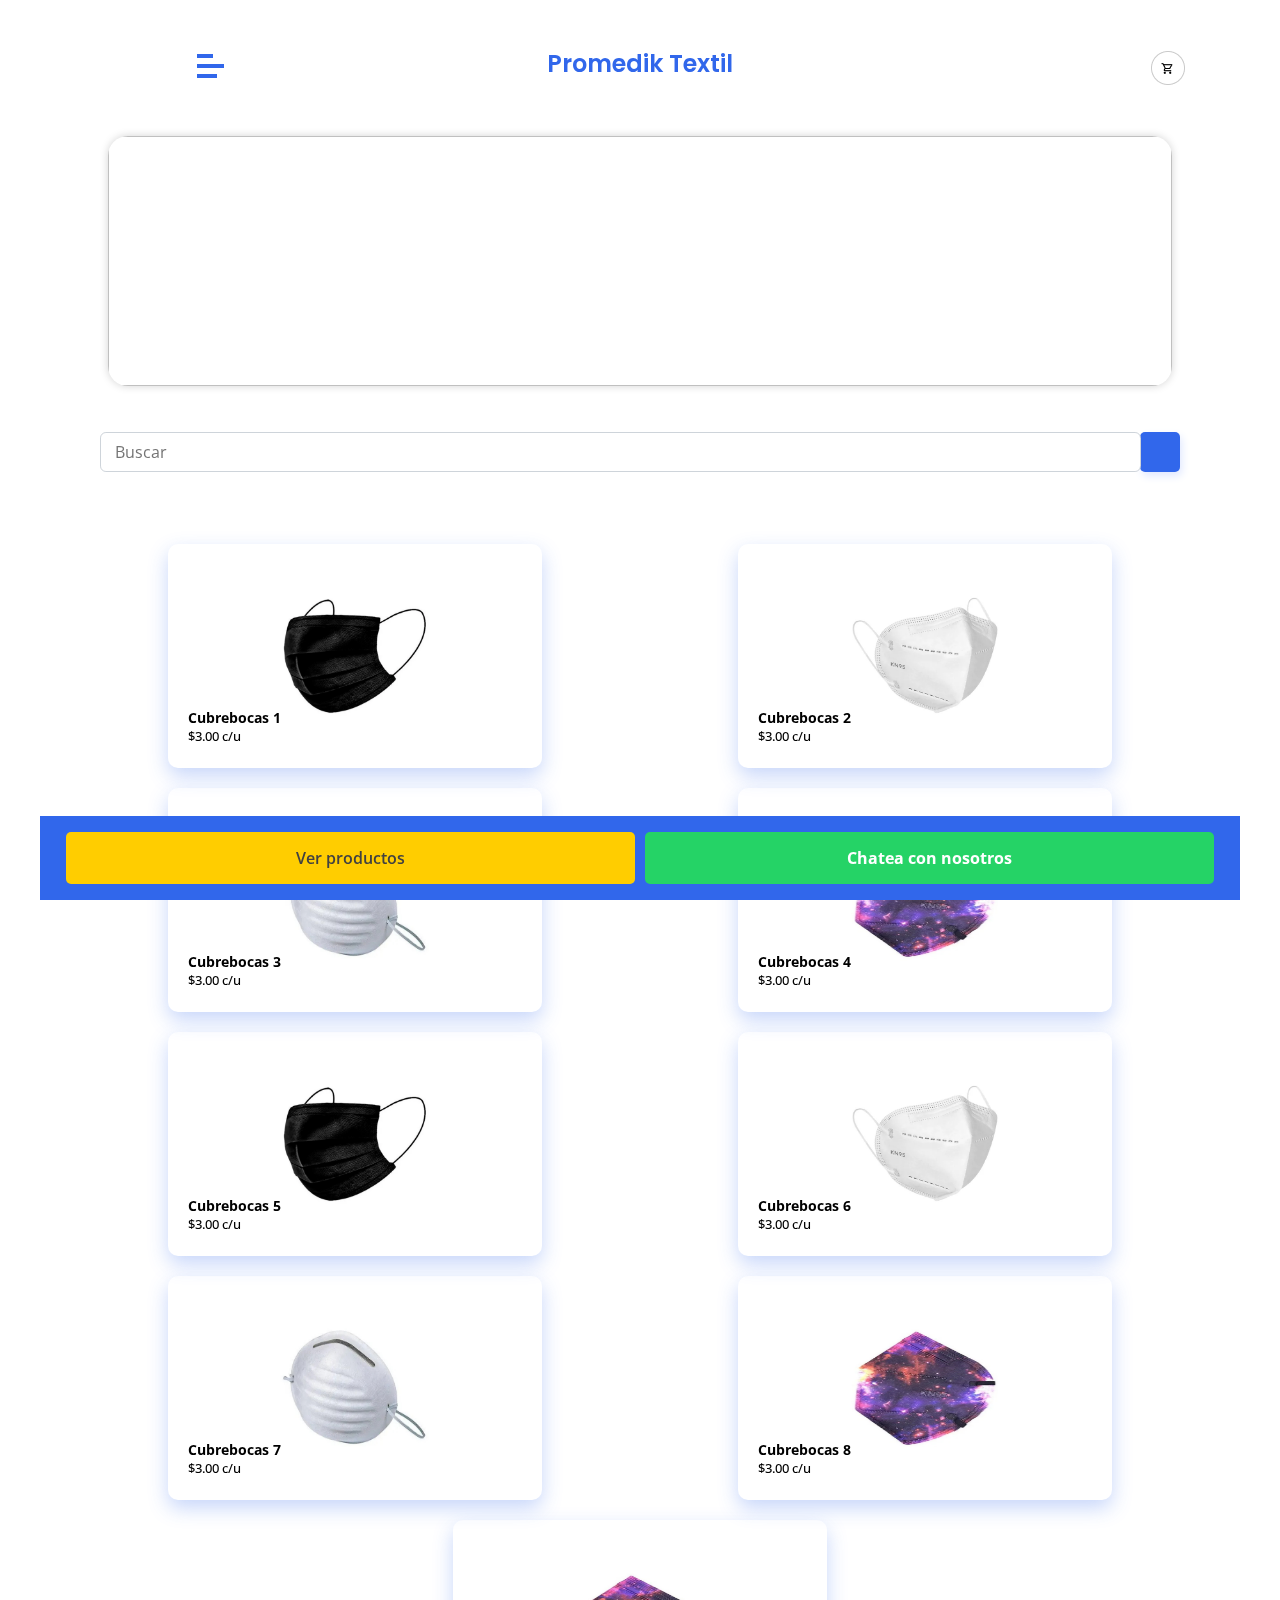
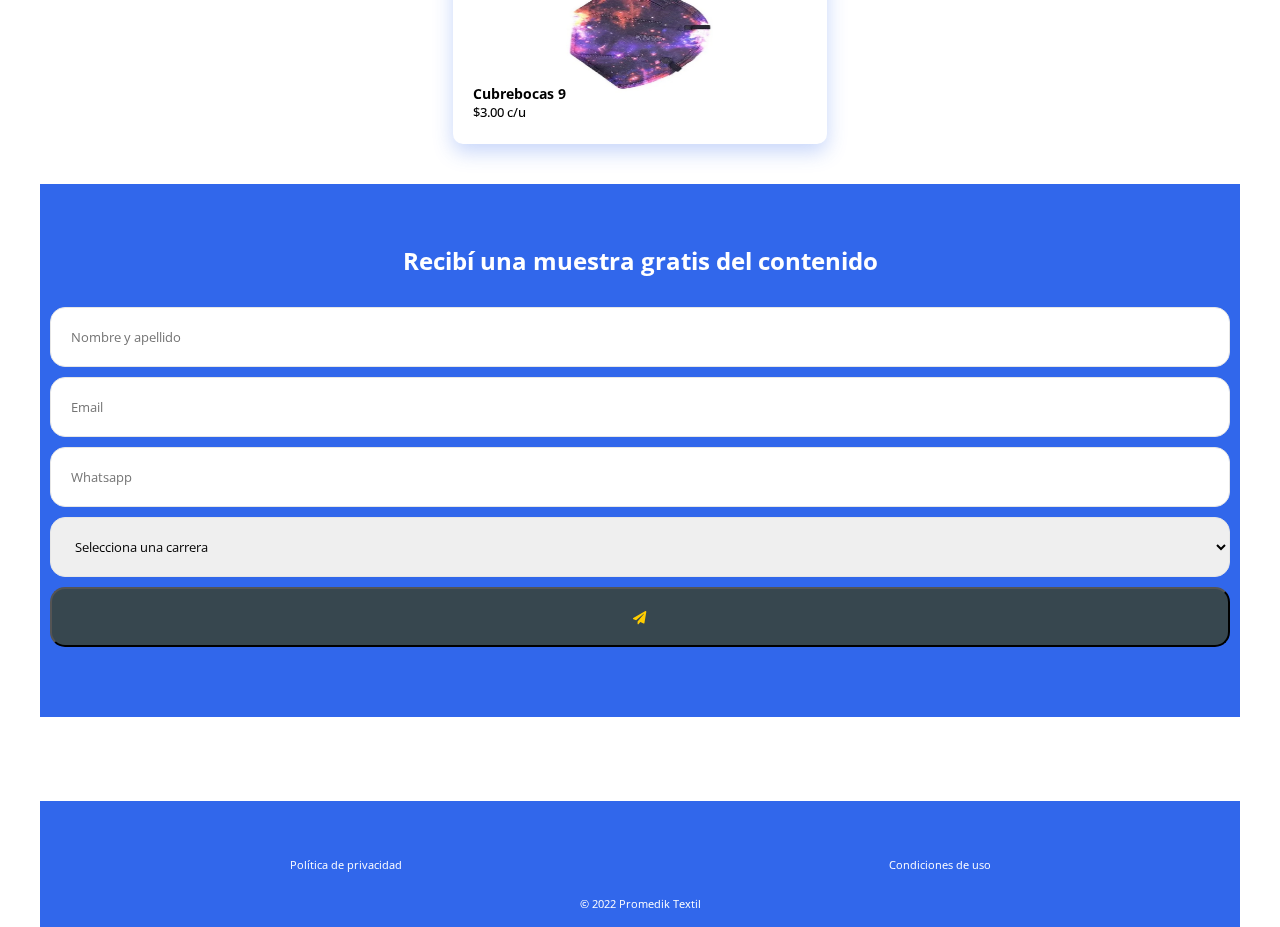
==== commit 2935a217: "[CONTACT] form template" ====
--- a/index.html
+++ b/index.html
@@ -7,8 +7,7 @@
   
   <link rel="preconnect" href="https://fonts.googleapis.com" />
   <link rel="preconnect" href="https://fonts.gstatic.com" crossorigin />
-    <!-- Font awesome 5 -->
-    <link rel="stylesheet" href="https://cdnjs.cloudflare.com/ajax/libs/font-awesome/5.14.0/css/all.min.css" integrity="sha512-1PKOgIY59xJ8Co8+NE6FZ+LOAZKjy+KY8iq0G4B3CyeY6wYHN3yt9PW0XpSriVlkMXe40PTKnXrLnZ9+fkDaog==" crossorigin="anonymous" />
+  <link rel="stylesheet" href="https://cdnjs.cloudflare.com/ajax/libs/font-awesome/5.14.0/css/all.min.css" integrity="sha512-1PKOgIY59xJ8Co8+NE6FZ+LOAZKjy+KY8iq0G4B3CyeY6wYHN3yt9PW0XpSriVlkMXe40PTKnXrLnZ9+fkDaog==" crossorigin="anonymous" />
   <link
     href="https://fonts.googleapis.com/css2?family=Red+Hat+Display:wght@500;600;700;900&display=swap"
     rel="stylesheet"
@@ -45,10 +44,10 @@
     </div>
     <div class="menu">
         <ul>
-          <li><a href="#">Inicio</a></li>
+          <li><a href="index.html">Inicio</a></li>
           <li><a href="#">Productos</a></li>
-          <li><a href="#">Nosotros</a></li>
-          <li><a href="#">Contacto</a></li>
+          <li><a href="nosotros.html">Nosotros</a></li>
+          <li><a href="contacto.html">Contacto</a></li>
         </ul>
     </div>
 
@@ -57,64 +56,61 @@
     <div class="shopping_cart">
       <img src="./static/imgs/resources/shopping_cart.png" alt="shopping_cart">
     </div>
-    <!--<ul class="nav_ul">
-      <li><a href="nosotros.html">Nosotros</a></li>
-    </ul>-->
-    
   </nav>
- 
+
 
   <!---->
 
-  <div class="input__group">
-    <input type="search" 
-    id="searchbox" 
-    class="form__search" 
-    style="width:60%;" 
-    placeholder="Buscar">
-
-    <div class="input-group-append">
-      <button class="btn__search"
-        onclick="seach_product()"
-      >
-        <i class="fa fa-search"></i>
-      </button>
-    </div>
-  </div>
+  
 
   <!---->
 
   <!-- MAIN -->
   <main class='main__container mt-2'>
     
-    <!--<section class="container__carousel">
+
+    
+
+    <section class="container__carousel">
       <div id="carousel">
         <img name="slider" width="500" height="250">
       </div>
-    </section>-->
-
+    </section>
+
+<!--
     <section class="list_horizontal_container">
       <ul class="render__items">
         <li class="chip">
-          example 1
+          Todo
         </li>
         <li class="chip">
-          example 2
+          Cubrebocas
         </li>
         <li class="chip">
-          example 3
-        </li>
-        <li class="chip">
-          example 4
-        </li>
-        <li class="chip">
-          example 3
-        </li>
-        <li class="chip">
-          example 4
+          Batas
         </li>
       </ul>
     </section>
+-->
+
+    <div class="input__group">
+      <input type="search" 
+      id="searchbox" 
+      class="form__search" 
+      style="width:60%;" 
+      placeholder="Buscar">
+  
+      <div class="input-group-append">
+        <button class="btn__search"
+          onclick="seach_product()"
+        >
+          <i class="fa fa-search"></i>
+        </button>
+      </div>
+    </div>
+
+
+    
 
     <section class="container__cards">
       <div class="card" style="background-image: url('./static/imgs/productos/cubrebocas1.jpg');">
@@ -183,6 +179,37 @@
         </div>
       </div>
     </section>
+
+
+    <div class="row_contacto">
+      <div class="horizontal-form" id="horizontal-form">
+        <h2 class="text-centered text-white">Recibí una muestra gratis del contenido</h2>
+        <p class="copy text-centered text-white">
+
+        </p><div class="container">
+          <div><div class="info-block"></div>
+          <form action="#" class="contact-form form__contact responsive">
+            <div class="input-group">
+              <input type="text" name="name" value="" class="form-input" placeholder="Nombre y apellido"></div>
+              <div class="input-group">
+                <input type="email" name="email" value="" class="form-input" placeholder="Email">
+              </div>
+              <div class="input-group">
+                <input type="text" name="phone" value="" class="form-input" placeholder="Whatsapp">
+              </div>
+              <div class="input-group">
+                <select name="course" class="form-input" type="text">
+                  <option selected="" value="">Selecciona una carrera</option>
+                  <option value="mkt">Marketing Digital</option>
+                  <option value="prog">Programación</option>
+                  <option value="coach">Coaching</option>
+                </select>
+              </div>
+              <button type="submit" class="form-last-idx-ar-btn btn-send w100">
+                <svg aria-hidden="true" focusable="false" data-prefix="fas" data-icon="paper-plane" class="svg-inline--fa fa-paper-plane fa-w-16 " role="img" xmlns="http://www.w3.org/2000/svg" viewBox="0 0 512 512">
+                  <path fill="currentColor" d="M476 3.2L12.5 270.6c-18.1 10.4-15.8 35.6 2.2 43.2L121 358.4l287.3-253.2c5.5-4.9 13.3 2.6 8.6 8.3L176 407v80.5c0 23.6 28.5 32.9 42.5 15.8L282 426l124.6 52.2c14.2 6 30.4-2.9 33-18.2l72-432C515 7.8 493.3-6.8 476 3.2z"></path></svg></button></form></div></div></div>
+
+    </div>
 
       <!-- FOOTER -->
     <div data-sal="fade" class="sticky-cta sal-animate" data-sal-delay="1000" id="modal__index">
@@ -223,10 +250,8 @@
         <!--<a href="#">Your Name Here</a>. -->
       </div>
 
-      
-
+    
     </footer>
-
   </main>
   <script type="text/javascript" src="static/js/app.js"></script>
 </body>
--- a/static/css/style.css
+++ b/static/css/style.css
@@ -45,6 +45,13 @@
    *          🔰 HEADER
 
   ==================================== **/
+
+
+
+/*------------------------*/  
+
+
+
 .hero{
     /*display: inline-flex;*/
     width: 100%;
@@ -74,6 +81,11 @@
     justify-content: center;
     align-items: center;
     text-align: center;
+    position: fixed;
+    z-index: 1000;
+    background: rgba(255,255,255,.8);
+    -webkit-backdrop-filter: blur(1.5rem) saturate(200%);
+    backdrop-filter: blur(1.5rem) saturate(200%);
 }
 
 .nav_ul {
@@ -103,11 +115,15 @@
     border-radius: 10px;
     overflow: hidden;
     padding: 0.5rem;
+    margin-top: 8rem;
+    
 }
   
 #carousel > img {
     width: 100%;
-    /*border-radius: 10px 10px 0 0;*/
+    border-radius:  1.25rem;
+    box-shadow: 0 0 .5rem #d3d3d3;
+    object-fit: cover;
 }
 
 /** ====================================
@@ -285,6 +301,7 @@
     display: flex;
     flex-wrap: wrap;
     margin: auto;
+    position: relative;
 }
 
 .main__container .container__cards{
@@ -499,8 +516,9 @@
     margin: 0;
     overflow: visible;
     position: relative;
-    z-index:2;
-  }
+    z-index: 20000000;
+  }
+
   .burger-menu span,
   .burger-menu span:before,
   .burger-menu span:after {
@@ -568,7 +586,10 @@
     visibility: visible;
     opacity: 1;
     padding-top:100px;
-    background:#3971ff;
+    background: #3971ff;
+    z-index: 10000;
+    height: 100vh;
+    
   }
   
   .menu li{
@@ -580,4 +601,59 @@
     font-size: 32px;
     margin-bottom:30px;
     text-decoration:none;
-  }+  }
+
+/** ====================================
+   *        🔰 Contact
+
+  ==================================== **/
+.form__contact {
+    width: 100%;
+}
+
+.text-centered {
+    text-align: center;
+    color: #fff;
+}
+
+.horizontal-form {
+    background: #3167eb;
+    padding: 60px 10px 70px;
+}
+
+.contact-form, .download-program-form {
+    display: block;
+}
+
+
+.contact-form .input-group, .download-program-form .input-group {
+    width: 100%;
+    margin-bottom: 10px;
+    position: relative;
+}
+
+.contact-form .input-group .form-input, .download-program-form .input-group .form-input {
+    height: 60px;
+    width: 100%;
+    border-radius: 15px;
+    padding: 0 20px;
+    border: 1px solid #e6e6e6;
+    box-sizing: border-box;
+}
+
+.btn-send {
+    width: 100%;
+    border-radius: 15px;
+    padding: 10px;
+    color: #ffcd00;
+    background: #37474f;
+    height: 60px;
+}
+
+.svg-inline--fa {
+    display: inline-block;
+    font-size: inherit;
+    height: 1em;
+    overflow: visible;
+    vertical-align: -0.125em;
+}--- a/static/css/medias.css
+++ b/static/css/medias.css
@@ -15,7 +15,7 @@
     }
 
     nav{
-        margin: 2rem auto 0 auto;
+        margin: 0rem auto 0 auto;
     }
 
     .social__icons {
@@ -24,6 +24,10 @@
 
     .policies {
         margin: auto 16rem;
+    }
+
+    #carousel {
+        margin-top: 8rem;
     }
 }
 
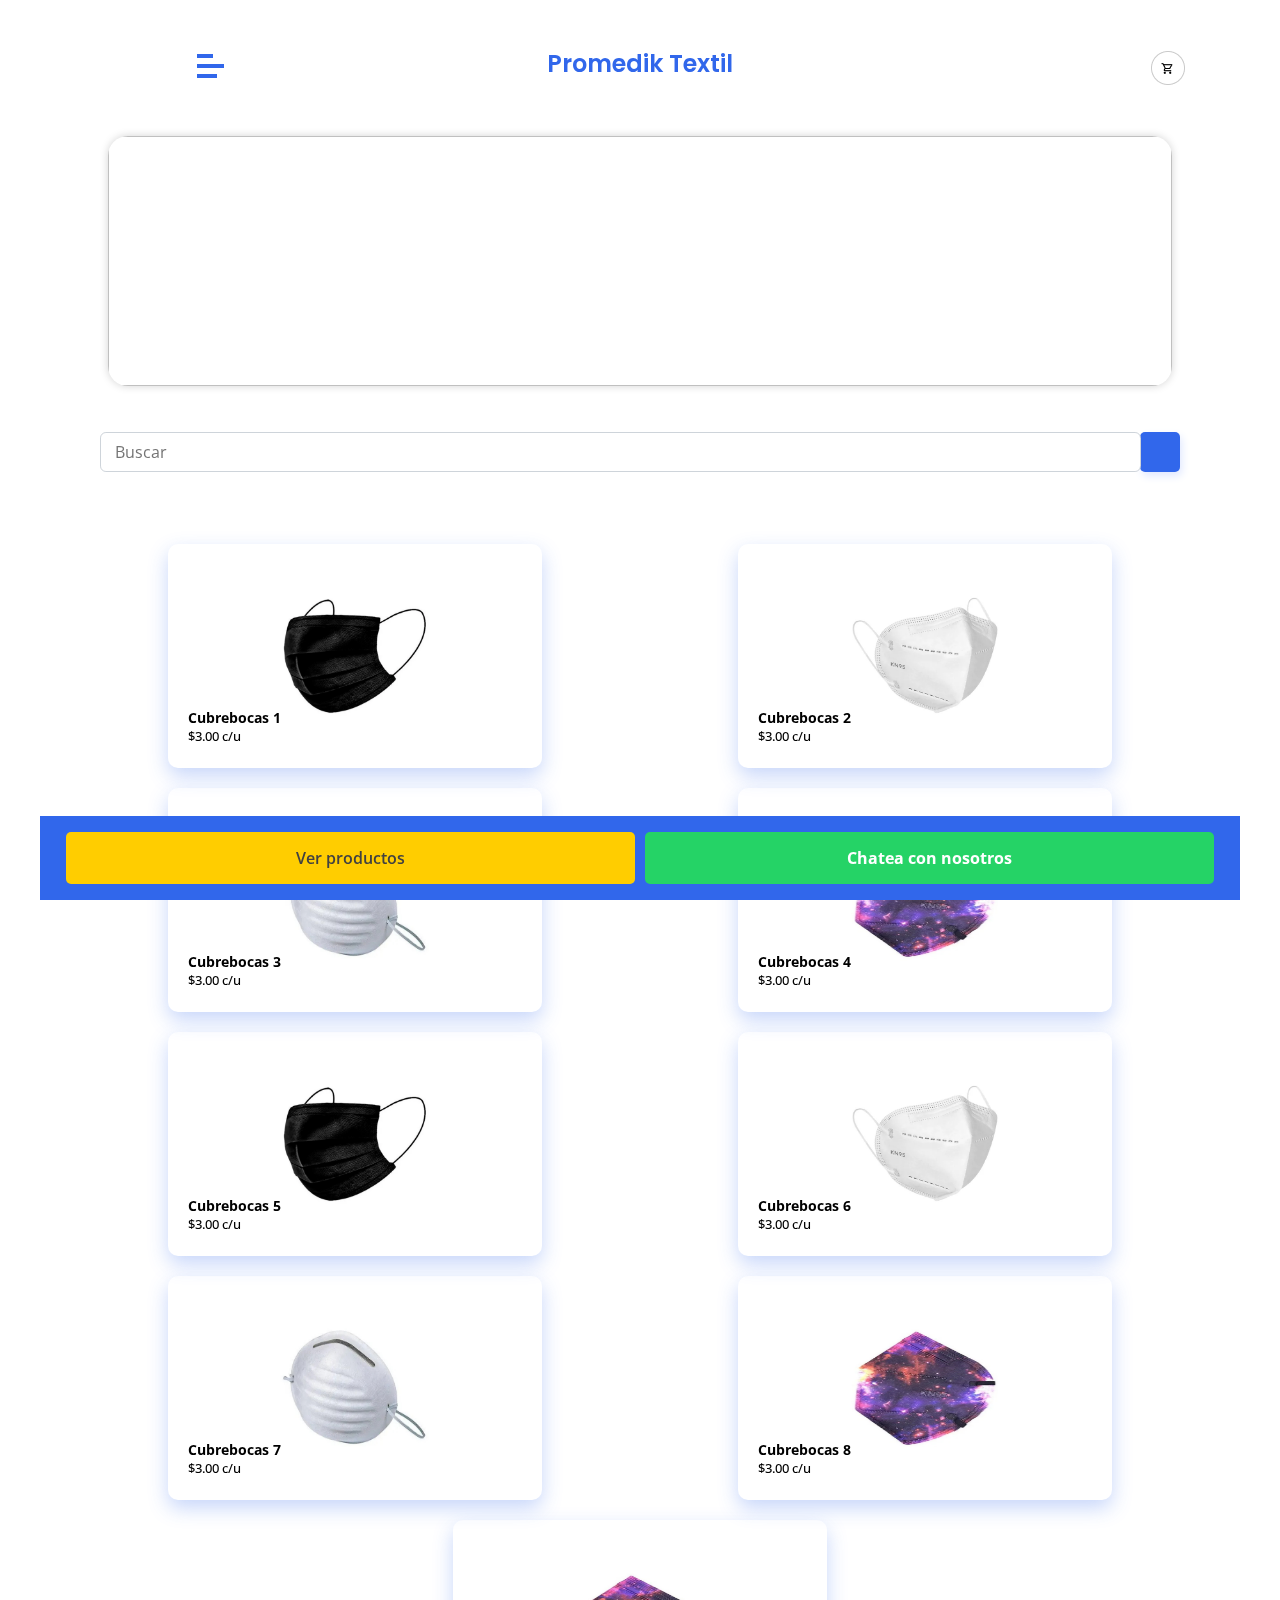
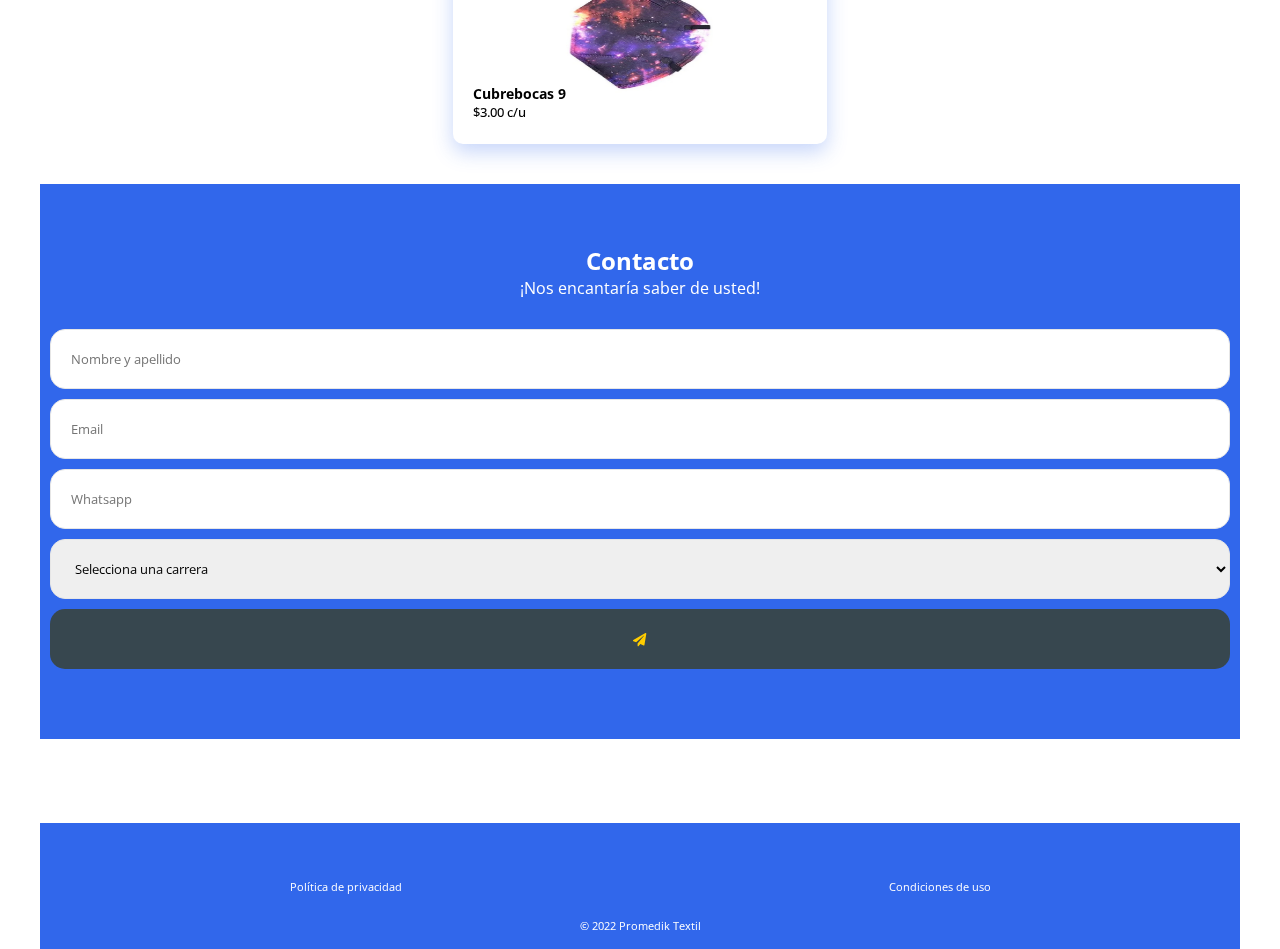
==== commit 04b49949: "Go to anchor and close overlay (hamburguer)" ====
--- a/index.html
+++ b/index.html
@@ -39,15 +39,15 @@
   </header>-->
 
   <nav class="">
-    <div class="burger-menu">
+    <div id="burger-menu">
       <span></span>
     </div>
-    <div class="menu">
+    <div id="menu">
         <ul>
           <li><a href="index.html">Inicio</a></li>
           <li><a href="#">Productos</a></li>
           <li><a href="nosotros.html">Nosotros</a></li>
-          <li><a href="contacto.html">Contacto</a></li>
+          <li><a onclick="go_to_anchor('contact')">Contacto</a></li>
         </ul>
     </div>
 
@@ -68,7 +68,6 @@
   <!-- MAIN -->
   <main class='main__container mt-2'>
     
-
     
 
     <section class="container__carousel">
@@ -181,9 +180,12 @@
     </section>
 
 
-    <div class="row_contacto">
+    <div class="row_contacto" id="contact">
       <div class="horizontal-form" id="horizontal-form">
-        <h2 class="text-centered text-white">Recibí una muestra gratis del contenido</h2>
+        <h2 class="text-centered text-white">
+          Contacto
+        </h2>
+        <p class="contact__subtitle">¡Nos encantaría saber de usted!</p>
         <p class="copy text-centered text-white">
 
         </p><div class="container">
--- a/static/css/style.css
+++ b/static/css/style.css
@@ -509,7 +509,7 @@
 
 /* Hamburguer */  
 
-.burger-menu {
+#burger-menu {
     cursor: pointer;
     height: 27px;
     width: 17.5%;
@@ -519,9 +519,9 @@
     z-index: 20000000;
   }
 
-  .burger-menu span,
-  .burger-menu span:before,
-  .burger-menu span:after {
+  #burger-menu span,
+  #burger-menu span:before,
+  #burger-menu span:after {
     background: #3167EB;
     display: block;
     height: 4px;
@@ -529,37 +529,37 @@
     position: absolute;
     transition: 0.3s ease-in-out;
   }
-  .burger-menu span:before,
-  .burger-menu span:after {
+  #burger-menu span:before,
+  #burger-menu span:after {
     content: "";
   }
-  .burger-menu span {
+  #burger-menu span {
     right: 0px;
     top: 13px;
     width: 27px;
   }
-  .burger-menu span:before {
+  #burger-menu span:before {
     left: 0px;
     top: -10px;
     width: 16px;
   }
-  .burger-menu span:after {
+  #burger-menu span:after {
     left: 0px;
     top: 10px;
     width: 20px;
   }
   
-  .burger-menu.close span {
+  #burger-menu.close span {
     transform: rotate(-45deg);
     top: 13px;
     width: 27px;
   }
-  .burger-menu.close span:before {
+  #burger-menu.close span:before {
     top: 0px;
     transform: rotate(90deg);
     width: 27px;
   }
-  .burger-menu.close span:after {
+  #burger-menu.close span:after {
     top: 0px;
     left:0;
     transform: rotate(90deg);
@@ -567,7 +567,7 @@
     width:0;
   }
   
-  .menu{
+  #menu{
     z-index:1;
     min-width:100%;
     min-height:100%;
@@ -582,7 +582,7 @@
     
   }
   
-  .menu.overlay{
+  #menu.overlay{
     visibility: visible;
     opacity: 1;
     padding-top:100px;
@@ -592,10 +592,10 @@
     
   }
   
-  .menu li{
+  #menu li{
     list-style:none;
   }
-  .menu a{
+  #menu a{
     color:#fff;
     display:block;
     font-size: 32px;
@@ -639,6 +639,7 @@
     padding: 0 20px;
     border: 1px solid #e6e6e6;
     box-sizing: border-box;
+    outline: none;
 }
 
 .btn-send {
@@ -648,6 +649,8 @@
     color: #ffcd00;
     background: #37474f;
     height: 60px;
+    outline: none;
+    border: none;
 }
 
 .svg-inline--fa {
@@ -656,4 +659,9 @@
     height: 1em;
     overflow: visible;
     vertical-align: -0.125em;
+}
+
+.contact__subtitle{
+    text-align: center;
+    color: white;
 }--- a/static/css/medias.css
+++ b/static/css/medias.css
@@ -28,6 +28,18 @@
 
     #carousel {
         margin-top: 8rem;
+    }
+
+    .contact-form, .download-program-form {
+        display: flex;
+    }
+
+    .contact-form .input-group, .download-program-form .input-group {
+        margin: 5px;
+    }
+
+    .btn-send {
+        margin: 0.5rem;
     }
 }
 
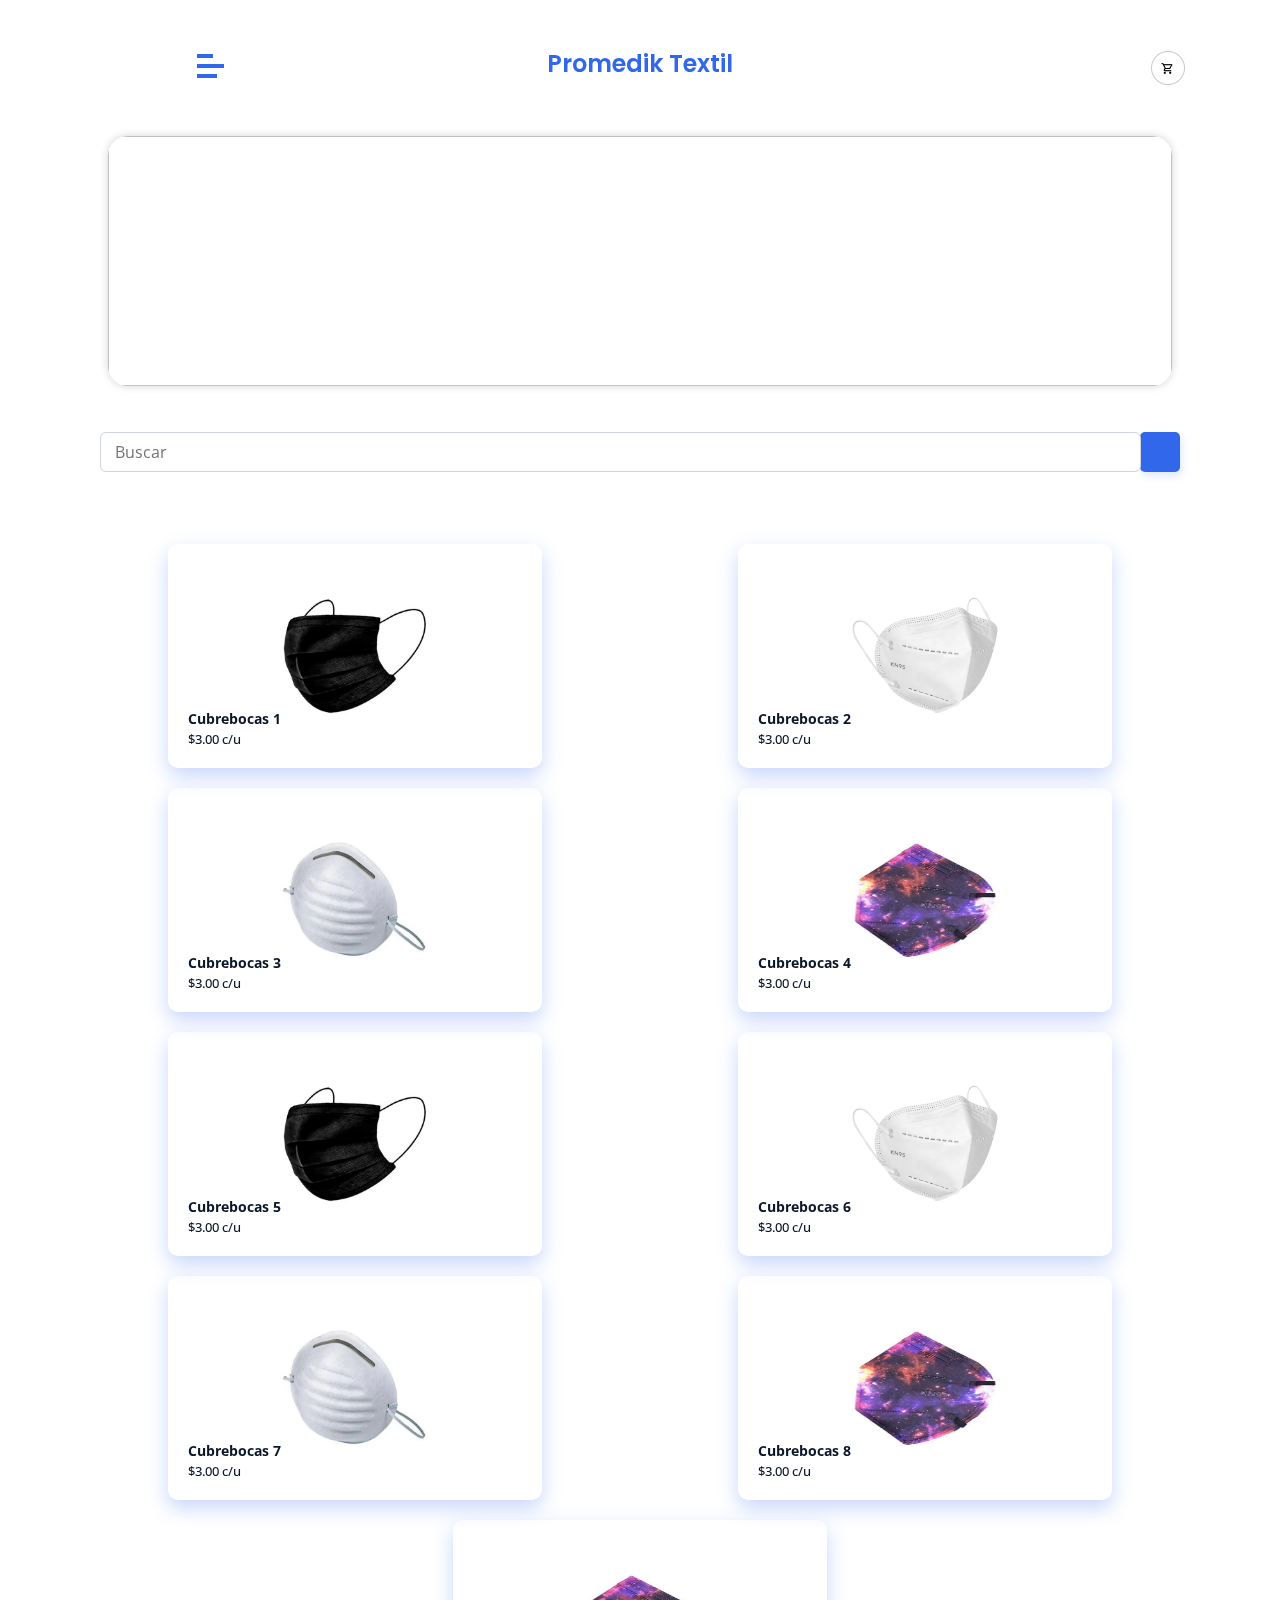
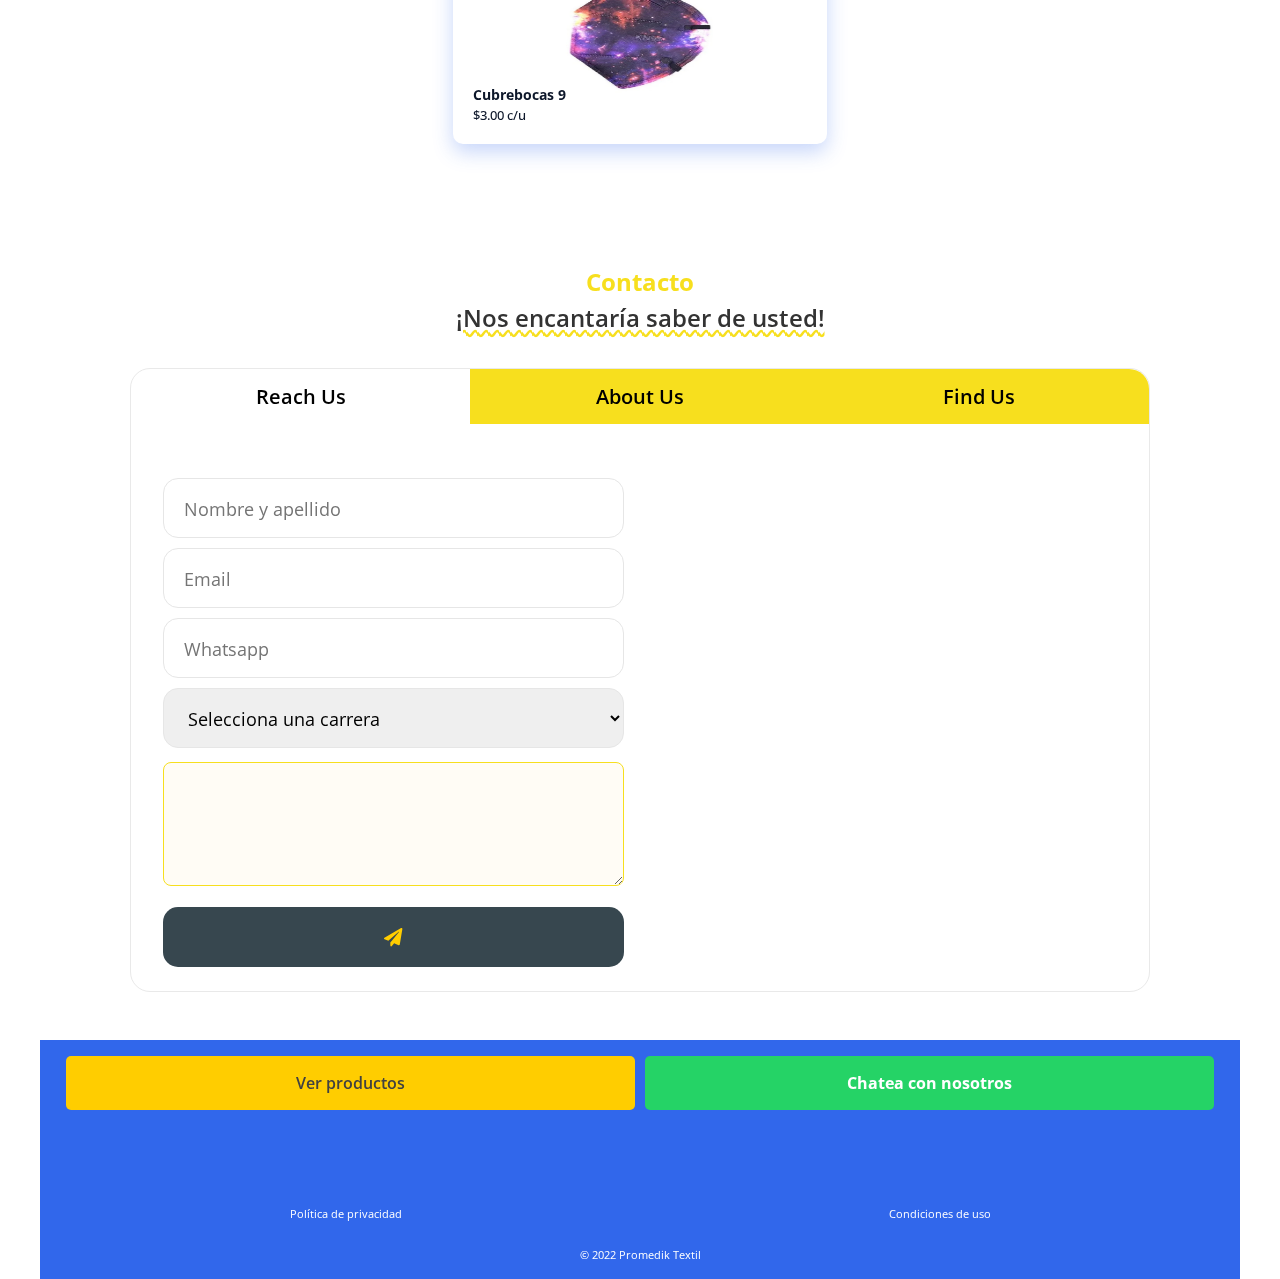
==== commit 5903fb8e: "contact - js css working!" ====
--- a/index.html
+++ b/index.html
@@ -179,39 +179,106 @@
       </div>
     </section>
 
-
-    <div class="row_contacto" id="contact">
-      <div class="horizontal-form" id="horizontal-form">
-        <h2 class="text-centered text-white">
-          Contacto
-        </h2>
+    <div id="contact"></div>
+
+    <div class="row_contacto" >
+        <h2 class="text-centered text-brand">Contacto</h2>
         <p class="contact__subtitle">¡Nos encantaría saber de usted!</p>
-        <p class="copy text-centered text-white">
-
-        </p><div class="container">
-          <div><div class="info-block"></div>
-          <form action="#" class="contact-form form__contact responsive">
-            <div class="input-group">
-              <input type="text" name="name" value="" class="form-input" placeholder="Nombre y apellido"></div>
-              <div class="input-group">
-                <input type="email" name="email" value="" class="form-input" placeholder="Email">
+    </div>
+    
+
+    <section class="contact-wrapper js-contactWrapper">
+          <div class="contact-wrapper-top">
+            <button class="contact__header js-contactButton is-show" type="button" data-name="reach-us">Reach Us</button>
+            <button class="contact__header js-contactButton" type="button" data-name="about-us">About Us</button>
+            <button class="contact__header js-contactButton" type="button" data-name="find-us">Find Us</button>
+          </div>
+          
+        
+          <div class="contact-wrapper-bottom">
+            <div class="contact__content contact__content--form js-contactContent is-show" data-name="reach-us">
+              <form method="POST"  class="form contact-form form__contact responsive">
+                <div class="input-group">
+                  <input 
+                    type="text" 
+                    name="name"
+                    required=""
+                    maxlength="34"
+                    value=""
+                    class="form-input" 
+                    placeholder="Nombre y apellido">
+                </div>
+                
+                <div class="input-group">
+                  <input 
+                    type="email" 
+                    name="email"
+                    required=""
+                    maxlength="34"
+                    value="" 
+                    class="form-input" 
+                    placeholder="Email">
+                </div>
+  
+                <div class="input-group">
+                  <input 
+                    type="text" 
+                    name="phone"
+                    required=""
+                    maxlength="34"
+                    value="" 
+                    class="form-input" 
+                    placeholder="Whatsapp">
+                </div>
+  
+                <div class="input-group">
+                  <select name="course" class="form-input" type="text">
+                    <option selected="" value="">Selecciona una carrera</option>
+                    <option value="mkt">Marketing Digital</option>
+                    <option value="prog">Programación</option>
+                    <option value="coach">Coaching</option>
+                  </select>
+                </div>
+  
+                <div class="input-group">
+                  <textarea class="form__input" 
+                    name="message" 
+                    id="message" 
+                    cols="30" 
+                    rows="5" 
+                    required="" 
+                    placeholder="Enter your message"
+                  >
+                  </textarea>
+                </div>
+                
+  
+                <button type="submit" class="form-last-idx-ar-btn btn-send w100">
+                  <svg aria-hidden="true" focusable="false" data-prefix="fas" data-icon="paper-plane" class="svg-inline--fa fa-paper-plane fa-w-16 " role="img" xmlns="http://www.w3.org/2000/svg" viewBox="0 0 512 512">
+                  <path fill="currentColor" d="M476 3.2L12.5 270.6c-18.1 10.4-15.8 35.6 2.2 43.2L121 358.4l287.3-253.2c5.5-4.9 13.3 2.6 8.6 8.3L176 407v80.5c0 23.6 28.5 32.9 42.5 15.8L282 426l124.6 52.2c14.2 6 30.4-2.9 33-18.2l72-432C515 7.8 493.3-6.8 476 3.2z"></path></svg>
+                </button>
+              </form>
+            </div>
+
+            <div class="contact__content contact__content--about js-contactContent" data-name="about-us">
+              <div class="about">
+                <p class="about__title">Who are we?</p>
+                <p class="about__desc">We love making stuffs. Lorem ipsum dolor, sit amet consectetur adipisicing elit. Facere, exercitationem laborum, eaque aliquid rem delectus facilis eos culpa, accusantium maxime saepe magni voluptatem illum ut dicta quis quam reprehenderit. Maiores.<br>We love making stuffs. Lorem ipsum dolor, sit amet consectetur adipisicing elit. Facere, exercitationem laborum, eaque aliquid rem delectus facilis eos culpa.</p>
               </div>
-              <div class="input-group">
-                <input type="text" name="phone" value="" class="form-input" placeholder="Whatsapp">
+            </div>
+
+            <div class="contact__content contact__content--map js-contactContent" data-name="find-us">
+              <div class="about"><p class="about__title">Let's drink a coffee together!</p>
+                <iframe src="https://www.google.com/maps/embed?pb=!1m18!1m12!1m3!1d77979.65162748775!2d4.83392109458948!3d52.35474979514094!2m3!1f0!2f0!3f0!3m2!1i1024!2i768!4f13.1!3m3!1m2!1s0x47c63fb5949a7755%3A0x6600fd4cb7c0af8d!2sAmsterdam%2C%20Hollanda!5e0!3m2!1str!2str!4v1628799479371!5m2!1str!2str" width="100%" height="450" style="border:0;" allowfullscreen="" loading="lazy">
+                </iframe>
               </div>
-              <div class="input-group">
-                <select name="course" class="form-input" type="text">
-                  <option selected="" value="">Selecciona una carrera</option>
-                  <option value="mkt">Marketing Digital</option>
-                  <option value="prog">Programación</option>
-                  <option value="coach">Coaching</option>
-                </select>
-              </div>
-              <button type="submit" class="form-last-idx-ar-btn btn-send w100">
-                <svg aria-hidden="true" focusable="false" data-prefix="fas" data-icon="paper-plane" class="svg-inline--fa fa-paper-plane fa-w-16 " role="img" xmlns="http://www.w3.org/2000/svg" viewBox="0 0 512 512">
-                  <path fill="currentColor" d="M476 3.2L12.5 270.6c-18.1 10.4-15.8 35.6 2.2 43.2L121 358.4l287.3-253.2c5.5-4.9 13.3 2.6 8.6 8.3L176 407v80.5c0 23.6 28.5 32.9 42.5 15.8L282 426l124.6 52.2c14.2 6 30.4-2.9 33-18.2l72-432C515 7.8 493.3-6.8 476 3.2z"></path></svg></button></form></div></div></div>
-
-    </div>
+            </div>
+          </div>
+
+    </section>
+
+    <br>
+    <br>
 
       <!-- FOOTER -->
     <div data-sal="fade" class="sticky-cta sal-animate" data-sal-delay="1000" id="modal__index">
@@ -226,7 +293,7 @@
             Chatea con nosotros</a>
           </div>
         </div>
-      </div>
+    </div>
     
     <footer>
       <div class='social__icons'>
--- a/static/css/style.css
+++ b/static/css/style.css
@@ -29,6 +29,38 @@
 }
 
 /** ====================================
+   *          🔰 CONFIG
+
+  ==================================== **/
+
+:root{
+    --font-family:"Source Sans Pro",sans-serif;
+    --font-size:.885rem;
+    --font-regular:400;
+    --font-semibold:600;
+    --font-bold:700;
+    --font-black:900;
+    --color-primary:#3167eb;
+    --color-secondary:#0D172A;
+    --color-primary-light:#fffcf5;
+    --color-title:#333;
+    --color-text:rgb(110, 105, 105);
+    --container-width:72rem;
+    --transition:.3s linear;
+    --section-spacing:2rem;
+    --border-radius:.5rem;
+    --border-radius-card:1.25rem;
+    --finger-size:2.75rem;
+    --letter-spacing:.035rem;
+    --box-shadow:0 0 .5rem #d3d3d3;
+    --line-height:1.5;
+    --line-height-text:2;
+    --scroll-margin-top:5rem;
+    --header-height:4.5rem
+}
+
+
+/** ====================================
    *          🔰 UTILS
 
   ==================================== **/
@@ -38,6 +70,10 @@
 
 .mt-2{
     margin-top: 2rem;
+}
+
+.text-brand{
+    color: var(--color-primary);
 }
 
 
@@ -492,6 +528,17 @@
     color: white;
 }
 
+
+/** ====================================
+   *          🔰 EFFECTS
+
+  ==================================== **/
+
+.contact-wrapper-top {
+    display: grid;
+    grid-template-columns: repeat(3,1fr);
+}
+
 /** ====================================
    *          🔰 EFFECTS
 
@@ -505,6 +552,15 @@
 .shopping_cart{
     height: 27px;
     width: 17.5%;
+}
+
+
+/*Contact*/
+
+
+#contact{
+    height: 5rem;
+    width: 100%;
 }
 
 /* Hamburguer */  
@@ -613,7 +669,6 @@
 
 .text-centered {
     text-align: center;
-    color: #fff;
 }
 
 .horizontal-form {
@@ -664,4 +719,9 @@
 .contact__subtitle{
     text-align: center;
     color: white;
-}+}
+
+
+/*--------------------------*/
+
+:root{--font-family:"Source Sans Pro",sans-serif;--font-size:.885rem;--font-regular:400;--font-semibold:600;--font-bold:700;--font-black:900;--color-primary:#f7df1e;--color-secondary:#0D172A;--color-primary-light:#fffcf5;--color-title:#333;--color-text:rgb(110, 105, 105);--container-width:72rem;--transition:.3s linear;--section-spacing:2rem;--border-radius:.5rem;--border-radius-card:1.25rem;--finger-size:2.75rem;--letter-spacing:.035rem;--box-shadow:0 0 .5rem #d3d3d3;--line-height:1.5;--line-height-text:2;--scroll-margin-top:5rem;--header-height:4.5rem}@media (min-width:768px){:root{--font-size:1rem}}html{line-height:1.15;-webkit-text-size-adjust:100%}body{margin:0}main{display:block}h1{font-size:2em;margin:.67em 0}hr{box-sizing:content-box;height:0;overflow:visible}pre{font-family:monospace,monospace;font-size:1em}a{background-color:transparent}abbr[title]{border-bottom:none;text-decoration:underline;-webkit-text-decoration:underline dotted;text-decoration:underline dotted}b,strong{font-weight:bolder}code,kbd,samp{font-family:monospace,monospace;font-size:1em}small{font-size:80%}sub,sup{font-size:75%;line-height:0;position:relative;vertical-align:baseline}sub{bottom:-.25em}sup{top:-.5em}img{border-style:none}button,input,optgroup,select,textarea{font-family:inherit;font-size:100%;line-height:1.15;margin:0}button,input{overflow:visible}button,select{text-transform:none}[type=button],[type=reset],[type=submit],button{-webkit-appearance:button}[type=button]::-moz-focus-inner,[type=reset]::-moz-focus-inner,[type=submit]::-moz-focus-inner,button::-moz-focus-inner{border-style:none;padding:0}[type=button]:-moz-focusring,[type=reset]:-moz-focusring,[type=submit]:-moz-focusring,button:-moz-focusring{outline:1px dotted ButtonText}fieldset{padding:.35em .75em .625em}legend{box-sizing:border-box;color:inherit;display:table;max-width:100%;padding:0;white-space:normal}progress{vertical-align:baseline}textarea{overflow:auto}[type=checkbox],[type=radio]{box-sizing:border-box;padding:0}[type=number]::-webkit-inner-spin-button,[type=number]::-webkit-outer-spin-button{height:auto}[type=search]{-webkit-appearance:textfield;outline-offset:-2px}[type=search]::-webkit-search-decoration{-webkit-appearance:none}::-webkit-file-upload-button{-webkit-appearance:button;font:inherit}details{display:block}summary{display:list-item}template{display:none}[hidden]{display:none}*,:after,:before{box-sizing:inherit}html{box-sizing:border-box;text-rendering:optimizeLegibility}body{overflow-x:hidden;-webkit-font-smoothing:antialiased;-moz-osx-font-smoothing:grayscale}a{color:inherit;text-decoration:none}img{vertical-align:middle}blockquote,dd,dl,fieldset,figure,form,h1,h2,h3,h4,h5,h6,menu,ol,p,pre,ul{margin:0}button,fieldset,iframe{border:0}button,fieldset,menu,ol,ul{padding:0}ol,ul{list-style:none}textarea{resize:vertical}table{width:100%;border-collapse:collapse;border-spacing:0}td{padding:0}html{font:var(--font-size)/var(--line-height) var(--font-family);color:var(--color-secondary);scroll-behavior:smooth;overflow-x:hidden}input[type=number]::-webkit-inner-spin-button,input[type=number]::-webkit-outer-spin-button{-webkit-appearance:none;margin:0}button{outline:0;background-color:transparent;-webkit-tap-highlight-color:transparent;cursor:pointer}::-moz-selection{color:var(--color-secondary);background-color:var(--color-primary)}::selection{color:var(--color-secondary);background-color:var(--color-primary)}section{scroll-margin-top:var(--scroll-margin-top)}.section-spacing{padding-top:var(--section-spacing);padding-bottom:var(--section-spacing)}.section-name{font-size:2rem;font-weight:var(--font-bold);color:var(--color-secondary);letter-spacing:var(--letter-spacing);padding-bottom:var(--section-spacing)}.section-name-wrapper{text-align:center}.container{padding-right:1rem;padding-left:1rem}@media (min-width:1200px){.container{max-width:var(--container-width);padding-right:unset;padding-left:unset;margin-left:auto;margin-right:auto}}.scroll-top{position:fixed;bottom:3em;right:3em;place-items:center;background-color:var(--color-primary);border-radius:var(--border-radius);cursor:pointer;-webkit-animation:bounce 2s ease-in-out infinite;animation:bounce 2s ease-in-out infinite;display:none}.scroll-top.is-show{display:grid}.icon{display:inline-block;width:1em;height:1em;stroke-width:0;stroke:currentColor;fill:currentColor}.icon-logo{width:2.5em;height:2.5em}.icon-next,.icon-prev{width:3em;height:3em;color:var(--color-secondary)}.icon-down,.icon-up{width:2.25em;height:2.25em;color:var(--color-secondary)}.icon-cart{width:1.25em;height:1.25em}.icon-menu{width:2em;height:2em}.icon-menu .menu-line{stroke-linejoin:miter;stroke-linecap:round;stroke-miterlimit:4;stroke-width:1.5}.link{color:var(--color-title);transition:var(--transition)}.link:hover{opacity:.8}.mark{position:relative;display:inline-block;z-index:1}.mark::before{content:"";position:absolute;display:block;right:0;bottom:2.5rem;width:100%;height:.3em;background:var(--color-primary);z-index:-1}@-webkit-keyframes bounce{0%{transform:scale(1)}50%{transform:scale(1.15)}100%{transform:scale(1)}}@keyframes bounce{0%{transform:scale(1)}50%{transform:scale(1.15)}100%{transform:scale(1)}}.header{height:var(--header-height);padding-top:calc(var(--section-spacing)/ 2);padding-bottom:calc(var(--section-spacing)/ 2);background-color:#fff;position:relative}.header.fixed-header{position:fixed;top:0;left:0;width:100%;background:rgba(255,255,255,.8);-webkit-backdrop-filter:blur(1.5rem) saturate(200%);backdrop-filter:blur(1.5rem) saturate(200%);z-index:2}.header.fixed-header+.main{margin-top:var(--header-height)}.header.is-show{background-color:#fff;-webkit-backdrop-filter:unset;backdrop-filter:unset}.header.is-show .header__nav{transform:translateX(0)}.header.is-show .menu-line:nth-child(1){transform:rotate(300deg)}.header.is-show .menu-line:nth-child(2){opacity:0}.header.is-show .menu-line:nth-child(3){transform:rotate(60deg)}.header-wrapper{font-weight:var(--font-semibold);display:flex;justify-content:space-between;align-items:center}@media (min-width:768px){.header-wrapper{display:grid;justify-content:unset;grid-template-columns:repeat(3,1fr)}}.header-wrapper .menu-line{opacity:1;transform:unset;transform-origin:center;transition:.3s ease-in-out}.header__logo{display:flex;align-items:center}.header__logo__brand{font-size:1.25rem;font-weight:var(--font-bold);margin-left:1rem;-webkit-user-select:none;-moz-user-select:none;-ms-user-select:none;user-select:none}.header__nav-wrapper{position:relative}@media (min-width:768px){.header__nav-wrapper:hover .header__nav__dropdown{display:block}}.header__nav-wrapper.is-show .header__nav__item-wrapper{background-color:var(--color-primary-light)}@media (min-width:768px){.header__nav-wrapper.is-show .header__nav__item-wrapper{background-color:unset}}.header__nav-wrapper.is-show .header__nav__dropdown{display:block}.header__nav-wrapper.is-show .icon-down{transform:rotate(180deg)}.header__nav__item-wrapper{display:flex;justify-content:space-between;align-items:center}.header__nav__item-wrapper:hover{border-top-left-radius:var(--border-radius);border-top-right-radius:var(--border-radius)}.header__nav{position:absolute;top:100%;left:0;background-color:#fff;border-bottom:1px solid var(--color-primary);border-bottom-left-radius:var(--border-radius);border-bottom-right-radius:var(--border-radius);width:100%;padding-left:1.5rem;padding-right:1.5rem;padding-bottom:1.5rem;display:flex;flex-direction:column;transition:var(--transition);transform:translateX(100%)}@media (min-width:768px){.header__nav{position:relative;padding-left:unset;padding-right:unset;padding-bottom:unset;width:unset;background-color:unset;border-bottom:unset;top:unset;left:unset;transform:unset;display:grid;grid-template-columns:repeat(3,1fr);justify-items:center;align-items:center;-moz-column-gap:1rem;column-gap:1rem}}.header__nav__item{transition:var(--transition);text-transform:capitalize;display:block;padding:1rem .5rem}@media (min-width:768px){.header__nav__item{padding:unset}}@media (min-width:768px){.header__nav__button{display:none}}.header__nav__button .icon-down{color:var(--color-primary);width:3.75em;height:3.75em;transition:var(--transition);padding-right:1rem;padding-left:1rem;outline:0}.header__nav__dropdown{display:none;top:100%;left:0;background-color:var(--color-primary-light);padding:.75rem 1.25rem;border-bottom-left-radius:var(--border-radius);border-bottom-right-radius:var(--border-radius)}@media (min-width:768px){.header__nav__dropdown{position:absolute}}.header__nav__dropdown__item{white-space:nowrap;display:block;text-transform:capitalize;color:var(--color-title);padding:.25rem}@media (min-width:768px){.header__nav__dropdown__item{padding:.5rem unset}}.header__nav__dropdown__item+.header__nav__dropdown__item{padding-top:.5rem}.header__button-container{display:grid;grid-template-columns:repeat(2,1fr);-moz-column-gap:1rem;column-gap:1rem}@media (min-width:768px){.header__button-container{grid-template-columns:none;justify-self:end}}.header__button{display:flex;place-items:center}.header__button--cart__title{font-weight:var(--font-semibold);display:none;margin-left:.5rem}@media (min-width:768px){.header__button--cart__title{display:block}}@media (min-width:768px){.header__button--menu{display:none}}.cart__product{display:grid;row-gap:1rem;border-bottom:1px solid var(--color-primary);padding-bottom:1.5rem}.cart__product+.cart__product{margin-top:2rem}.cart__product-top-wrapper{display:grid;grid-template-columns:40% 60%;-moz-column-gap:1.5rem;column-gap:1.5rem}.cart__product__image{height:7rem;width:100%;-o-object-fit:cover;object-fit:cover;border-top-left-radius:var(--border-radius);border-bottom-left-radius:var(--border-radius)}.cart__product__content{display:flex;flex-direction:column}.cart__product__content__title{font-weight:var(--font-semibold);color:var(--color-title)}.cart__product__content__desc{margin-bottom:.75rem}.cart__product__price{font-size:1.15rem;font-weight:var(--font-semibold);justify-self:center;background-color:var(--color-primary-light);border-bottom:1px solid var(--color-primary);border-radius:var(--border-radius);padding:.5rem}.product__quantity{display:flex;align-self:start;min-height:var(--finger-size);background-color:var(--color-primary);border-radius:var(--border-radius)}.product__quantity__item{line-height:1;padding:.5rem .75rem}.product__quantity__item--input{text-align:center;pointer-events:none;width:3.5rem;border:unset;border:2px solid var(--color-primary)}.product__quantity__item--input:focus-visible{color:var(--color-primary);outline:unset}.alert{display:flex;align-items:center;border-radius:var(--border-radius);padding:.75rem 1rem}.alert-container{position:fixed;top:0;right:2rem;display:flex;flex-direction:column;align-items:flex-end;margin-top:var(--header-height);z-index:4}.alert__message{margin-left:.75rem}.alert+.alert{margin-top:1rem}.alert--success{background-color:#d1e7dd}.alert--danger{background-color:#f8d7da}.alert--warning{background-color:#fff3cd}.alert--update{background-color:#caf3fa}.cart{position:fixed;top:0;right:0;width:100%;height:100%;background-color:#fff;padding:2.5rem 1.5rem;transition:var(--transition);transform:translateX(100%);z-index:3;overflow-y:auto}@media (min-width:768px){.cart{width:35%}}.cart.is-show{transform:translateX(0)}.cart__header{font-size:1.25rem;font-weight:var(--font-semibold)}.cart-top-wrapper{display:flex;align-items:center;justify-content:space-between;margin-bottom:3rem}.cart__empty{font-weight:var(--font-semibold);text-align:center;margin-top:3rem}.cart__total{font-size:1.25rem;font-weight:var(--font-semibold);display:flex;align-items:center;justify-content:space-between;margin-top:2rem}.cart__total__title{-webkit-text-decoration:underline wavy var(--color-primary);text-decoration:underline wavy var(--color-primary)}.cart__total+.cart__total{margin-top:1rem}.countdown-wrapper{display:flex;flex-direction:column;align-items:center;text-align:center;border-radius:var(--border-radius-card);padding:2rem 1rem;background:#1e2ff7;background:linear-gradient(45deg,#685efe,#c779d0,#1e2ff7);background-size:400% 400%;-webkit-animation:gradient 15s ease infinite;animation:gradient 15s ease infinite}@media (min-width:768px){.countdown-wrapper{flex-direction:row;justify-content:space-around;text-align:left;padding-left:unset;padding-right:unset}}.countdown__text{font-size:1.75rem;font-weight:var(--font-semibold);color:#fff}.countdown__text--highlighted{font-weight:var(--font-black)}.countdown__text--secondary{font-size:1rem;font-style:italic;margin-top:.5rem}.countdown__alert{font-weight:var(--font-semibold);color:#fff}.countdown__box-wrapper{display:grid;grid-template-columns:repeat(4,1fr);-moz-column-gap:1rem;column-gap:1rem;margin-top:1.5rem}@media (min-width:768px){.countdown__box-wrapper{margin-top:unset}}.countdown__box{display:flex;flex-direction:column;align-items:center;background-color:var(--color-primary-light);border-radius:var(--border-radius);padding:.5rem .75rem}.countdown__box__time{font-weight:var(--font-bold)}@-webkit-keyframes gradient{0%{background-position:0 50%}50%{background-position:100% 50%}100%{background-position:0 50%}}@keyframes gradient{0%{background-position:0 50%}50%{background-position:100% 50%}100%{background-position:0 50%}}.showcase{background-color:#fffcf5;margin-top:var(--section-spacing);margin-bottom:var(--section-spacing)}.showcase-wrapper{display:grid;row-gap:2rem}@media (min-width:768px){.showcase-wrapper{grid-template-rows:unset;row-gap:unset;grid-template-columns:repeat(2,1fr);-moz-column-gap:2rem;column-gap:2rem}}.announcement{display:flex;flex-direction:column;justify-content:center}.announcement__title{font-weight:var(--font-semibold);align-self:flex-start;background-color:var(--color-primary);border-radius:var(--border-radius);padding:.35rem .5rem}.announcement__subtitle{font-size:1.85rem;font-weight:var(--font-bold);margin-top:1rem}.featured-wrapper{display:grid;grid-template-columns:repeat(2,1fr);-moz-column-gap:1rem;column-gap:1rem}.featured__item-container{height:100%}.featured__item-container--left{display:grid;grid-template-rows:repeat(2,calc(50% - .5rem));row-gap:1rem}.featured__item-container--right{align-self:center}.featured__item{position:relative;height:100%;border-radius:var(--border-radius);box-shadow:var(--box-shadow)}.featured__item::after{content:"";position:absolute;top:0;left:0;width:100%;height:100%;background-color:rgba(66,22,55,.3);border-radius:var(--border-radius)}.featured__item__image{width:100%;height:100%;-o-object-fit:cover;object-fit:cover;border-radius:var(--border-radius)}.featured__item .button{position:absolute;top:50%;left:50%;transform:translate(-50%,-50%);z-index:1}.slider{position:relative;border-radius:var(--border-radius-card);box-shadow:var(--box-shadow)}.slider__item-container{position:relative;height:22rem;border-radius:var(--border-radius-card);overflow:hidden}@media (min-width:768px){.slider__item-container{width:100%}}.slider__item{position:absolute;top:0;left:0;width:100%;height:100%;background-color:var(--color-primary-light);transition:all .3s ease-in-out;opacity:0}.slider__item:nth-child(even)::after{content:"";position:absolute;top:0;left:0;width:100%;height:100%;background-color:rgba(94,80,91,.3);border-radius:var(--border-radius)}.slider__item__content{position:absolute;font-size:2.25rem;font-weight:var(--font-bold);transform:translate(-50%,-50%);z-index:1}.slider__item:nth-child(odd) .slider__item__content{top:25%;left:50%;color:transparent;background:linear-gradient(-45deg,#685efe,#413d77);-webkit-background-clip:text;background-clip:text}.slider__item:nth-child(even) .slider__item__content{text-align:center;top:50%;left:50%;color:#f8f0f0}.slider__item.active{opacity:1;transform:translateX(0)}.slider__item.next{transform:translateX(100%)}.slider__item.last{transform:translateX(-100%)}.slider__item__image{width:100%;height:100%;-o-object-fit:cover;object-fit:cover}.slider__button-container{position:absolute;top:50%;width:100%;display:inline-flex;justify-content:space-between;transform:translateY(-50%)}.slider__button{display:grid;border-radius:var(--border-radius);cursor:pointer;margin-left:.75rem;margin-right:.75rem;transition:var(--transition)}.slider__button:hover{background-color:var(--color-primary)}.slider__button svg{color:var(--color-secondary)}.slider__button svg:hover{color:var(--color-secondary)}.hero-wrapper{background-color:var(--color-primary-light);border-radius:var(--border-radius-card)}.button{font-weight:var(--font-bold);display:flex;place-items:center;height:var(--finger-size);border-radius:var(--border-radius);padding:.5rem 1rem;transition:var(--transition)}.button--primary{color:#fff;background-color:var(--color-secondary)}.button--primary:hover{color:var(--color-secondary);background-color:var(--color-primary)}.button--secondary{color:var(--color-title);background-color:#fff}.button--secondary:hover{background-color:var(--color-primary);border:2px solid var(--color-primary)}.product__item{display:grid;row-gap:.5rem;width:100%;border:1px solid var(--color-primary);border-radius:var(--border-radius);padding-bottom:1rem}.product__item .product__quantity{justify-self:center}.product__item__image{width:100%;height:15rem;-o-object-fit:cover;object-fit:cover;border:1px solid #efefef;border-top-left-radius:var(--border-radius);border-top-right-radius:var(--border-radius)}@media (min-width:768px){.product__item__image{height:18rem}}.product__item__detail{padding-right:.5rem;padding-left:.5rem}.product__item__detail__title{font-weight:var(--font-semibold);color:var(--color-title)}.product__item__detail__desc{color:var(--color-text)}.product__item__detail__price{font-weight:var(--font-bold)}.product__item .button{justify-self:center}.product__category{font-size:1.25rem;font-weight:var(--font-semibold);letter-spacing:var(--letter-spacing);text-transform:capitalize;border-bottom:3px solid transparent;padding-bottom:.5rem;transition:var(--transition)}.product__category:hover{border-bottom:3px solid var(--color-primary);border-radius:4px}.product__category-container{display:flex;justify-content:center;margin-bottom:2rem}.product__category.is-active{border-radius:4px;border-bottom:3px solid var(--color-primary)}.product__category+.product__category{margin-left:1rem}@media (min-width:768px){.product__category+.product__category{margin-left:2rem}}.product-container{display:grid;grid-template-columns:repeat(2,1fr);gap:1.15rem}@media (min-width:768px){.product-container{grid-template-columns:repeat(3,1fr);gap:1.5rem}}@media (min-width:1200px){.product-container{grid-template-columns:repeat(4,1fr);gap:2rem 1rem}}.faqs{--faqs-transition:.6s}@media (min-width:768px){.faqs-container{margin-left:auto;margin-right:auto;width:85%}}.faqs-wrapper{border:1px solid var(--color-primary);border-radius:var(--border-radius);padding:1.25rem 1.5rem}.faqs-wrapper+.faqs-wrapper{margin-top:2rem}.faqs__question{display:flex;justify-content:space-between;align-items:center;-moz-column-gap:1rem;column-gap:1rem;text-align:left;width:100%}.faqs__question__title{font-size:1.35rem;font-weight:var(--font-semibold);line-height:var(--line-height);color:var(--color-title)}.faqs__question__icon{border-radius:50%;background-color:var(--color-primary);display:flex;align-items:center;background-color:var(--color-primary);border-radius:50%}.faqs__question__icon svg{transition:var(--faqs-transition)}.faqs__answer{font-size:1.25rem;height:0;transition:var(--faqs-transition);overflow:hidden;opacity:0}.faqs-wrapper.is-show{border:1px solid var(--color-primary)}.faqs-wrapper.is-show .faqs__answer{height:auto;opacity:1;padding-top:1rem;border-top:1px solid #e9e1e1;margin-top:1.25rem}.faqs-wrapper.is-show svg{transform:rotate(180deg)}.contact{background-color:var(--color-primary-light)}.contact__subtitle{font-size:1.5rem;font-weight:var(--font-semibold);color:var(--color-title);text-align:center;-webkit-text-decoration:underline wavy var(--color-primary);text-decoration:underline wavy var(--color-primary);margin-bottom:2rem}.contact-wrapper{background-color:#fff;border:1px solid #e9e9e9;border-radius:var(--border-radius-card);margin-left:auto;margin-right:auto}@media (min-width:768px){.contact-wrapper{width:85%}}.contact-wrapper-top{display:grid;grid-template-columns:repeat(3,1fr)}.contact-wrapper-bottom{padding:1rem 1.25rem}@media (min-width:768px){.contact-wrapper-bottom{padding:1.5rem 2rem}}.contact__header{font-size:1.25rem;font-weight:var(--font-semibold);background-color:var(--color-primary);padding-top:1rem;padding-bottom:1rem;transition:var(--transition)}.contact__header:not(.is-show):hover{color:var(--color-primary);background-color:var(--color-secondary)}.contact__header.is-show{background-color:transparent}.contact__header:first-child{border-top-left-radius:var(--border-radius-card)}.contact__header:last-child{border-top-right-radius:var(--border-radius-card)}.contact__content{font-size:1.15rem;display:none}.contact__content.is-show{display:block}.contact__content--form{display:none;row-gap:1rem}@media (min-width:768px){.contact__content--form{row-gap:unset;grid-template-columns:repeat(2,1fr);-moz-column-gap:2rem;column-gap:2rem}}.contact__content--form.is-show{display:grid}.contact__content--form img{width:100%;height:10rem;-o-object-fit:cover;object-fit:cover;border-radius:var(--border-radius);box-shadow:var(--box-shadow)}@media (min-width:768px){.contact__content--form img{height:24rem}}.form{display:flex;flex-direction:column;justify-content:center}.form__label{color:var(--color-title);margin-left:.25rem}.form__input{width:100%;background-color:var(--color-primary-light);border:1px solid var(--color-primary);border-radius:var(--border-radius);padding:.5rem 1rem;margin-top:.25rem;margin-bottom:.25rem}.form__input:focus-visible{outline-color:var(--color-secondary)}.form__input+.form__label{margin-top:.5rem}.form .button{margin-top:.75rem}.about{line-height:var(--line-height-text)}.about__title{font-weight:var(--font-semibold);color:var(--color-title);text-align:center;margin-bottom:.5rem}.footer{background-color:var(--color-primary-light)}.footer-wrapper{display:flex;flex-direction:column;place-items:center}.footer-wrapper svg{width:2rem;height:2rem}.footer__rights{color:var(--color-text);margin-top:1rem}